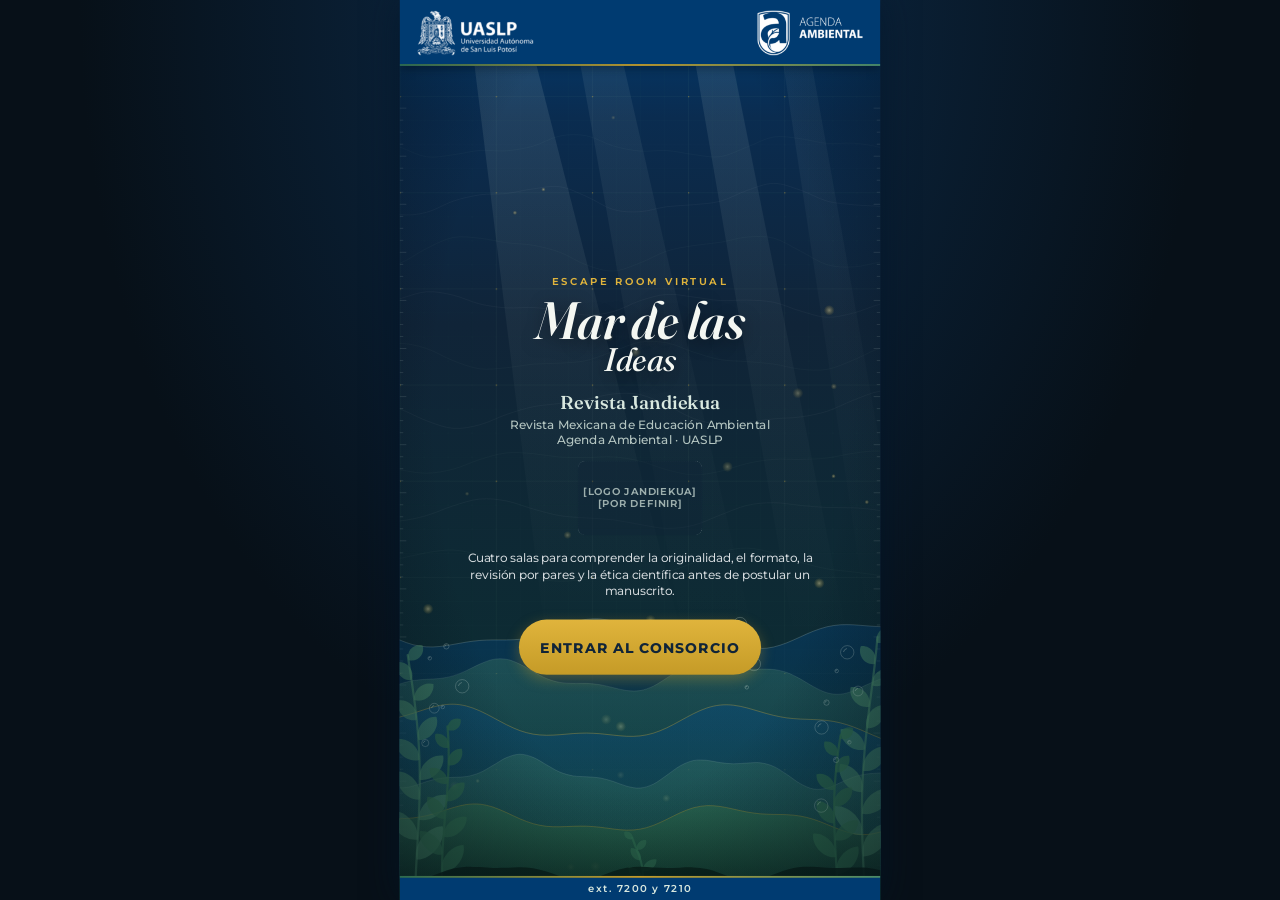
==== index.html @ 88ce8e8b "Avanza el anclaje móvil, botones grandes e ideas que se hunden Ancla el lienzo arriba en retrato, ag" ====
<!DOCTYPE html>
<html lang="es">
<head>
  <meta charset="utf-8">
  <meta name="viewport" content="width=device-width, initial-scale=1, viewport-fit=cover">
  <meta name="theme-color" content="#003B71">
  <meta name="color-scheme" content="dark">
  <meta http-equiv="Cache-Control" content="no-cache, no-store, must-revalidate">
  <meta http-equiv="Pragma" content="no-cache">
  <title>Mar de las Ideas · Escape room virtual · Revista Jandiekua</title>
  <meta name="description" content="Escape room virtual de inducción a la publicación científica de la Revista Jandiekua, Agenda Ambiental UASLP.">
  <link rel="stylesheet" href="css/juego.css?v=20261112f">
</head>
<body>
  <div id="escenario">
    <div id="lienzo" role="application" aria-label="Mar de las Ideas, escape room virtual de la Revista Jandiekua">
      <div id="fondo" aria-hidden="true">
        <img src="assets/disenografico/fondo_mar.svg" alt="">
      </div>

      <header class="barra">
        <img class="logo-uaslp" src="assets/logos/hd/logo_uaslp_blanco.png" width="1557" height="600" alt="Universidad Autónoma de San Luis Potosí">
        <img class="logo-aa" src="assets/logos/hd/logo_aa_blanco.png" width="1417" height="600" alt="Agenda Ambiental UASLP">
      </header>

      <div class="franja-llaves" id="franja-llaves" hidden>
        <ol class="llaves" id="llaves" aria-label="Llaves obtenidas"></ol>
        <button type="button" class="btn-glosario" id="btn-glosario" aria-haspopup="dialog">Glosario</button>
      </div>

      <main id="escena"></main>

      <footer class="pie">ext. 7200 y 7210</footer>
      <div id="capa-arrastre" aria-hidden="true"></div>
    </div>
  </div>

  <div id="modal-glosario" class="modal" hidden role="dialog" aria-modal="true" aria-labelledby="glosario-titulo">
    <div class="modal-carta">
      <header>
        <p class="kicker">Códice editorial</p>
        <h2 id="glosario-titulo">Glosario</h2>
        <button type="button" class="cerrar" id="cerrar-glosario" aria-label="Cerrar glosario">×</button>
      </header>
      <div class="modal-cuerpo" id="glosario-cuerpo"></div>
    </div>
  </div>

  <div id="toast" class="toast" hidden role="status"></div>
  <script src="js/juego.js?v=20261112f"></script>
</body>
</html>
---- css/juego.css ----
@font-face {
  font-family: "Fraunces";
  src: url("../assets/fonts/Fraunces.woff") format("woff");
  font-weight: 100 900;
  font-style: normal;
  font-display: swap;
}
@font-face {
  font-family: "Fraunces";
  src: url("../assets/fonts/Fraunces-Italic.woff") format("woff");
  font-weight: 100 900;
  font-style: italic;
  font-display: swap;
}
@font-face {
  font-family: "Montserrat";
  src: url("../assets/fonts/Montserrat.woff") format("woff");
  font-weight: 100 900;
  font-style: normal;
  font-display: swap;
}
@font-face {
  font-family: "Montserrat";
  src: url("../assets/fonts/Montserrat-Italic.woff") format("woff");
  font-weight: 100 900;
  font-style: italic;
  font-display: swap;
}

:root {
  --azul: #003B71;
  --azul-2: #004A8F;
  --verde: #2E6B4E;
  --verde-2: #4A8B68;
  --espuma: #D8E8DF;
  --oro: #C59B27;
  --oro-2: #E0B43C;
  --abismo: #102438;
  --papel: #F5F7F9;
  --ancho: 1080px;
  --alto: 2022px;
  --barra: 148px;
  --pie: 54px;
  --franja: 132px;
  --serif: "Fraunces", "Palatino Linotype", Palatino, "Times New Roman", serif;
  --sans: "Montserrat", "Segoe UI", system-ui, sans-serif;
}

* { box-sizing: border-box; margin: 0; padding: 0; }
html, body {
  height: 100%;
  background: #071018;
  color: var(--papel);
  font-family: var(--sans);
  -webkit-font-smoothing: antialiased;
  user-select: none;
  overflow: hidden;
}
button, input, textarea { font: inherit; }
button { cursor: pointer; color: inherit; }
img { display: block; max-width: 100%; height: auto; }
.visually-hidden {
  position: absolute;
  width: 1px; height: 1px;
  padding: 0; margin: -1px;
  overflow: hidden;
  clip: rect(0, 0, 0, 0);
  white-space: nowrap;
  border: 0;
}

#escenario {
  position: relative;
  width: 100%;
  height: 100%;
  overflow-x: hidden;
  overflow-y: auto;
  -webkit-overflow-scrolling: touch;
  overscroll-behavior: contain;
  background:
    radial-gradient(ellipse at 50% 0%, #0c2c4c 0%, #071018 62%);
}
#escenario::after {
  content: "";
  display: block;
  width: 1px;
  height: calc(var(--alto) * var(--escala, 1));
  pointer-events: none;
}

#lienzo {
  width: var(--ancho);
  height: var(--alto);
  position: absolute;
  left: 50%;
  top: 0;
  margin: 0;
  overflow: hidden;
  background: var(--abismo);
  transform-origin: top center;
  box-shadow: 0 0 80px rgba(0, 20, 40, 0.65);
}

#fondo {
  position: absolute;
  inset: 0;
  width: 100%;
  height: 100%;
  z-index: 0;
  pointer-events: none;
}
#fondo img, #fondo svg {
  display: block;
  width: 100%;
  height: 100%;
  max-width: none;
  object-fit: fill;
}
#fondo #ola-2 { animation: oleaje 9s ease-in-out infinite; }
#fondo #ola-4 { animation: oleaje 13s ease-in-out infinite reverse; }
@keyframes oleaje {
  0%, 100% { transform: translateX(0); }
  50% { transform: translateX(-28px); }
}

.barra {
  position: absolute;
  top: 0; left: 0; right: 0;
  height: var(--barra);
  z-index: 20;
  background: var(--azul);
  display: flex;
  align-items: center;
  justify-content: space-between;
  padding: 0 40px;
  box-shadow: 0 6px 24px rgba(0, 0, 0, 0.35);
}
.barra::after {
  content: "";
  position: absolute;
  left: 0; right: 0; bottom: 0;
  height: 4px;
  background: linear-gradient(90deg, var(--verde), var(--oro) 50%, var(--verde-2));
}
.barra img {
  height: 100px;
  width: auto;
  max-width: none;
}

.pie {
  position: absolute;
  left: 0; right: 0; bottom: 0;
  height: var(--pie);
  z-index: 20;
  display: flex;
  align-items: center;
  justify-content: center;
  background: var(--azul);
  color: var(--espuma);
  letter-spacing: 0.16em;
  font-size: 22px;
  font-weight: 600;
  text-transform: lowercase;
}
.pie::before {
  content: "";
  position: absolute;
  left: 0; right: 0; top: 0;
  height: 4px;
  background: linear-gradient(90deg, var(--verde), var(--oro) 50%, var(--verde-2));
}

.franja-llaves {
  position: absolute;
  top: var(--barra);
  left: 0; right: 0;
  height: var(--franja);
  z-index: 18;
  display: flex;
  align-items: center;
  justify-content: space-between;
  padding: 0 36px 0 28px;
  background: linear-gradient(180deg, rgba(16, 36, 56, 0.72), rgba(16, 36, 56, 0.2));
}
.franja-llaves[hidden] { display: none; }

.llaves {
  display: flex;
  gap: 8px;
  list-style: none;
}
.llave {
  width: 74px;
  height: 74px;
  display: grid;
  place-items: center;
  opacity: 1;
  transition: opacity 0.4s, filter 0.4s, transform 0.4s;
}
.llave img { width: 72px; height: 72px; }
.llave.obtenida { transform: none; }
.llave.obtenida img { filter: drop-shadow(0 0 8px rgba(224, 180, 60, 0.65)); }

.btn-glosario {
  appearance: none;
  border: 1px solid rgba(216, 232, 223, 0.45);
  background: rgba(16, 36, 56, 0.55);
  color: var(--espuma);
  border-radius: 999px;
  min-height: 108px;
  min-width: 220px;
  padding: 24px 36px;
  font-size: 30px;
  font-weight: 650;
  letter-spacing: 0.08em;
  text-transform: uppercase;
  backdrop-filter: blur(8px);
  display: inline-flex;
  align-items: center;
  justify-content: center;
}
.btn-glosario:focus-visible { outline: 2px solid var(--oro); outline-offset: 3px; }

#escena {
  position: absolute;
  top: var(--barra);
  bottom: var(--pie);
  left: 0; right: 0;
  z-index: 10;
}

/* ---------- Portada ---------- */
.portada {
  position: absolute;
  inset: 0;
  display: flex;
  flex-direction: column;
  align-items: center;
  justify-content: center;
  padding: 40px 80px 20px;
  text-align: center;
}
.portada .kicker {
  font-size: 22px;
  letter-spacing: 0.28em;
  text-transform: uppercase;
  color: var(--oro-2);
  font-weight: 650;
  margin-bottom: 18px;
}
.portada h1 {
  font-family: var(--serif);
  font-style: italic;
  font-weight: 560;
  font-size: 118px;
  line-height: 0.92;
  color: #f4f7f2;
  text-shadow: 0 10px 40px rgba(0, 0, 0, 0.45);
  max-width: 920px;
}
.portada h1 span {
  display: block;
  font-size: 0.62em;
  font-weight: 450;
}
.portada .revista {
  margin-top: 36px;
  font-family: var(--serif);
  font-size: 42px;
  font-weight: 550;
  color: var(--espuma);
}
.portada .subtitulo {
  margin-top: 8px;
  font-size: 26px;
  font-weight: 500;
  color: rgba(216, 232, 223, 0.82);
  letter-spacing: 0.02em;
  max-width: 780px;
  line-height: 1.35;
}
.logo-pendiente {
  margin-top: 28px;
  width: 280px;
  height: 168px;
  border: 1.5px dashed rgba(216, 232, 223, 0.45);
  border-radius: 18px;
  display: grid;
  place-items: center;
  color: rgba(216, 232, 223, 0.7);
  font-size: 22px;
  font-weight: 650;
  letter-spacing: 0.08em;
  text-transform: uppercase;
  background: rgba(16, 36, 56, 0.35);
}
.portada .entradilla {
  margin-top: 32px;
  max-width: 780px;
  font-size: 26px;
  line-height: 1.45;
  color: rgba(245, 247, 249, 0.88);
  font-weight: 450;
}
.btn-entrar, .btn-seguir, .btn-principal, .btn-idea {
  appearance: none;
  margin-top: 44px;
  border: 0;
  background: linear-gradient(180deg, var(--oro-2), var(--oro));
  color: #102438;
  font-weight: 750;
  font-size: 32px;
  letter-spacing: 0.06em;
  text-transform: uppercase;
  padding: 28px 48px;
  min-height: 124px;
  border-radius: 999px;
  box-shadow: 0 10px 30px rgba(197, 155, 39, 0.35);
  display: inline-flex;
  align-items: center;
  justify-content: center;
}
.btn-entrar:active, .btn-seguir:active, .btn-principal:active { transform: translateY(1px); }

/* ---------- Salas: tres zonas (30 / 35 / 35) sobre el cuerpo bajo la franja ---------- */
.sala {
  position: absolute;
  left: 0; right: 0; bottom: 0;
  top: var(--franja);
  display: grid;
  grid-template-rows: 30% 35% 35%;
}
.zona { position: relative; min-height: 0; overflow: hidden; }

.zona-reto {
  padding: 10px 48px 8px;
  display: flex;
  flex-direction: column;
  justify-content: flex-start;
  gap: 10px;
}
.zona-reto .kicker {
  font-size: 24px;
  letter-spacing: 0.2em;
  text-transform: uppercase;
  color: var(--oro-2);
  font-weight: 700;
}
.zona-reto h2 {
  font-family: var(--serif);
  font-style: italic;
  font-weight: 550;
  font-size: 52px;
  line-height: 1.05;
  color: #fff;
}
.carta-reto {
  background: linear-gradient(180deg, rgba(245, 247, 249, 0.96), rgba(216, 232, 223, 0.92));
  color: var(--abismo);
  border-radius: 22px;
  padding: 22px 26px;
  box-shadow: 0 12px 28px rgba(0, 0, 0, 0.28);
  border: 1px solid rgba(197, 155, 39, 0.28);
  flex: 0 1 auto;
  overflow: auto;
}
.carta-reto p, .carta-reto label { font-size: 24px; line-height: 1.35; font-weight: 500; }
.carta-reto .etiqueta {
  font-size: 22px;
  letter-spacing: 0.14em;
  text-transform: uppercase;
  font-weight: 750;
  color: var(--azul);
  margin-bottom: 6px;
}
.campo-tema {
  margin-top: 12px;
  display: flex;
  flex-direction: column;
  gap: 6px;
}
.campo-tema input {
  border: 1px solid rgba(0, 59, 113, 0.25);
  background: #fff;
  color: var(--abismo);
  border-radius: 12px;
  padding: 10px 14px;
  font-size: 22px;
  user-select: text;
}

.zona-tanques {
  padding: 8px 40px 6px;
  display: flex;
  flex-wrap: wrap;
  align-items: stretch;
  justify-content: center;
  gap: 16px;
}
.tanque {
  flex: 1;
  position: relative;
  border-radius: 0;
  background: url("../assets/disenografico/tanque_vacio.svg") center / 100% 100% no-repeat;
  border: 0;
  box-shadow: none;
  padding: 16px 16px 20px;
  display: flex;
  flex-direction: column;
  min-width: 0;
}
.tanque::before { display: none; }
.tanque.aceptando { background-image: url("../assets/disenografico/tanque_activo.svg"); box-shadow: none; }
.tanque.lleno { background-image: url("../assets/disenografico/tanque_lleno.svg"); }
.tanque:not(.orden) .agua {
  position: absolute;
  inset: 18px 4px 16px;
  overflow: hidden;
  border-radius: 28px 28px 38px 38px;
  pointer-events: none;
  z-index: 0;
}
.tanque:not(.orden) .agua img {
  width: 100%;
  height: 100%;
  max-width: none;
  display: block;
  transform: translateY(calc((1 - var(--nivel, 0)) * 100%));
  transition: transform 0.8s ease;
}
.tanque:not(.orden) h3,
.tanque:not(.orden) .tanque-cuerpo { position: relative; z-index: 1; }
.tanque.rechazando { animation: sacudir 0.4s ease; }
@keyframes sacudir {
  0%, 100% { transform: translateX(0); }
  25% { transform: translateX(-10px); }
  75% { transform: translateX(10px); }
}
.tanque h3 {
  position: relative;
  z-index: 1;
  font-size: 26px;
  letter-spacing: 0.14em;
  text-transform: uppercase;
  text-align: center;
  color: var(--espuma);
  font-weight: 700;
  margin: 12px 0 8px;
  text-shadow: 0 2px 8px rgba(0,0,0,0.4);
}
.tanque-cuerpo {
  flex: 1;
  display: flex;
  flex-wrap: wrap;
  align-content: flex-start;
  justify-content: center;
  gap: 8px;
  overflow: hidden;
}
.tanque.orden {
  flex: 0 0 calc(50% - 12px);
  max-width: calc(50% - 12px);
  min-height: 0;
  border-radius: 0;
  padding: 10px 12px 12px;
  background-image: url("../assets/disenografico/tanque_compartimento_vacio.svg");
}
.tanque.orden h3 { font-size: 22px; letter-spacing: 0.08em; margin-bottom: 4px; }
.tanque.orden.aceptando { background-image: url("../assets/disenografico/tanque_compartimento_activo.svg"); }
.tanque.orden.lleno { background-image: url("../assets/disenografico/tanque_compartimento_lleno.svg"); }
.ficha {
  background: linear-gradient(180deg, #fff, var(--espuma));
  color: var(--abismo);
  border-radius: 999px;
  padding: 8px 14px;
  font-size: 24px;
  font-weight: 650;
  box-shadow: 0 4px 10px rgba(0,0,0,0.2);
  border: 1px solid rgba(197, 155, 39, 0.4);
  max-width: 100%;
  text-align: center;
  line-height: 1.2;
}
.ficha.hueco {
  background: transparent;
  color: rgba(216, 232, 223, 0.55);
  border-style: dashed;
  box-shadow: none;
  font-weight: 550;
}
.pista-tanque {
  width: 100%;
  text-align: center;
  color: rgba(216, 232, 223, 0.8);
  font-size: 30px;
  font-weight: 650;
  letter-spacing: 0.12em;
  text-transform: uppercase;
  padding: 24px 12px;
  min-height: 96px;
  display: flex;
  align-items: center;
  justify-content: center;
  pointer-events: none;
}
.tanque.lleno .pista-tanque { display: none; }

.zona-mar {
  background: none;
}
.zona-mar .instruccion {
  position: absolute;
  top: 8px; left: 40px; right: 40px;
  z-index: 2;
  text-align: center;
  font-size: 26px;
  letter-spacing: 0.08em;
  text-transform: uppercase;
  font-weight: 700;
  color: var(--espuma);
  opacity: 0.85;
  pointer-events: none;
}
.form-idea {
  position: absolute;
  top: 52px;
  left: 28px;
  right: 28px;
  z-index: 6;
  display: flex;
  gap: 12px;
  align-items: stretch;
}
.form-idea input {
  flex: 1;
  min-width: 0;
  min-height: 96px;
  border: 1px solid rgba(197, 155, 39, 0.45);
  background: rgba(245, 247, 249, 0.96);
  color: var(--abismo);
  border-radius: 24px;
  padding: 16px 24px;
  font-size: 30px;
  font-weight: 550;
  user-select: text;
  touch-action: manipulation;
}
.form-idea input::placeholder { color: rgba(16, 36, 56, 0.55); }
.form-idea .btn-idea {
  margin-top: 0;
  min-height: 96px;
  min-width: 220px;
  padding: 16px 28px;
  font-size: 30px;
  flex: 0 0 auto;
}
#mar {
  position: absolute;
  inset: 164px 16px 8px;
  overflow: visible;
}
#capa-arrastre {
  position: absolute;
  inset: 0;
  z-index: 16;
  pointer-events: none;
}
#capa-arrastre .nodo { pointer-events: auto; }
#lienzo.arrastrando .tanque:not(.lleno) {
  outline: 3px dashed rgba(224, 180, 60, 0.7);
  outline-offset: -8px;
}
.nodo {
  position: absolute;
  left: 0; top: 0;
  width: var(--idea-lado, 200px);
  max-width: var(--idea-max, 280px);
  min-width: var(--idea-min, 120px);
  min-height: var(--idea-min, 120px);
  padding: var(--idea-pad, 16px);
  border-radius: 22px;
  background: linear-gradient(180deg, #fff, var(--papel));
  color: var(--abismo);
  border: 1.5px solid rgba(197, 155, 39, 0.55);
  box-shadow: 0 8px 18px rgba(0, 0, 0, 0.28);
  font-size: var(--idea-fonte, 26px);
  font-weight: 650;
  line-height: 1.2;
  text-align: center;
  cursor: grab;
  touch-action: none;
  z-index: 3;
  will-change: transform;
  transform-origin: center center;
  display: flex;
  align-items: center;
  justify-content: center;
  overflow: hidden;
}
.nodo:active { cursor: grabbing; }
.nodo.arrastre {
  z-index: 8;
  cursor: grabbing;
  box-shadow: 0 22px 28px rgba(0, 0, 0, 0.45);
  border-color: var(--oro-2);
}
.nodo.elegido {
  box-shadow: 0 0 0 4px var(--oro-2), 0 10px 18px rgba(0, 0, 0, 0.3);
}
.nodo.colocado { display: none; }
.nodo:focus-visible { outline: 3px solid var(--oro-2); outline-offset: 4px; }

.acciones-sala {
  position: absolute;
  right: 36px;
  bottom: 16px;
  z-index: 12;
}
.acciones-sala .btn-seguir { margin-top: 0; }

/* ---------- Cierre ---------- */
.cierre {
  position: absolute;
  inset: 0;
  overflow: auto;
  padding: 36px 64px 24px;
  display: flex;
  flex-direction: column;
  align-items: center;
}
.cierre h2 {
  font-family: var(--serif);
  font-style: italic;
  font-size: 56px;
  font-weight: 550;
  text-align: center;
  line-height: 1.05;
}
.cierre .lead {
  margin: 16px 0 28px;
  text-align: center;
  font-size: 24px;
  line-height: 1.4;
  max-width: 840px;
  color: var(--espuma);
}
form.registro {
  width: 100%;
  max-width: 860px;
  display: grid;
  gap: 14px;
  background: rgba(16, 36, 56, 0.45);
  border: 1px solid rgba(216, 232, 223, 0.25);
  border-radius: 24px;
  padding: 28px;
}
form.registro label { display: flex; flex-direction: column; gap: 6px; font-size: 22px; font-weight: 600; }
form.registro input[type="text"],
form.registro input[type="email"],
form.registro input[type="tel"] {
  border: 1px solid rgba(216, 232, 223, 0.35);
  background: rgba(245, 247, 249, 0.96);
  color: var(--abismo);
  border-radius: 12px;
  padding: 12px 14px;
  font-size: 22px;
  user-select: text;
}
.aviso {
  display: grid;
  grid-template-columns: auto 1fr;
  gap: 12px;
  align-items: start;
  font-size: 22px;
  font-weight: 500;
  line-height: 1.4;
  color: var(--espuma);
}
.aviso input { width: 28px; height: 28px; margin-top: 4px; }
.nota-local {
  font-size: 22px;
  color: var(--oro-2);
  text-align: center;
  margin-top: 8px;
}

.diploma-vista {
  width: 100%;
  display: flex;
  flex-direction: column;
  align-items: center;
  gap: 20px;
}
#certificado-marco {
  width: 780px;
  background: var(--papel);
  color: var(--abismo);
  border-radius: 8px;
  overflow: hidden;
  box-shadow: 0 20px 50px rgba(0,0,0,0.4);
}
#certificado-marco img { width: 100%; height: auto; display: block; }
.cierre.diploma-vista { padding-top: 8px; }
.insignia {
  width: 190px;
  height: 228px;
  border-radius: 0;
  background: none;
  box-shadow: none;
  padding: 0;
  object-fit: contain;
}
.leyenda-insignia {
  margin-top: -8px;
  font-size: 18px;
  font-weight: 700;
  letter-spacing: 0.12em;
  text-transform: uppercase;
  color: var(--oro-2);
}
.rigor {
  max-width: 840px;
  text-align: center;
  font-size: 20px;
  line-height: 1.4;
  color: var(--espuma);
}
.acciones-cierre {
  display: flex;
  flex-direction: column;
  gap: 12px;
  width: min(640px, 100%);
  margin-top: 8px;
}
.acciones-cierre a,
.acciones-cierre button {
  display: flex;
  align-items: center;
  justify-content: center;
  text-align: center;
  text-decoration: none;
  border: 0;
  border-radius: 999px;
  padding: 28px 32px;
  min-height: 124px;
  font-weight: 750;
  font-size: 32px;
  letter-spacing: 0.05em;
  text-transform: uppercase;
}
.btn-descarga {
  background: linear-gradient(180deg, var(--oro-2), var(--oro));
  color: var(--abismo);
}
.btn-envio {
  background: rgba(216, 232, 223, 0.12);
  color: var(--espuma);
  border: 1px dashed rgba(216, 232, 223, 0.55) !important;
}

/* ---------- Modal y toast ---------- */
.modal {
  position: fixed;
  inset: 0;
  z-index: 40;
  background: rgba(7, 16, 24, 0.62);
  display: grid;
  place-items: center;
}
.modal[hidden] { display: none; }
.modal-carta {
  width: min(920px, 92vw);
  max-height: min(1600px, 86vh);
  overflow: auto;
  background: #f4f7f4;
  color: var(--abismo);
  border-radius: 28px;
  padding: 36px 40px 40px;
  position: relative;
  box-shadow: 0 30px 80px rgba(0,0,0,0.45);
}
.modal-carta header { padding-right: 60px; margin-bottom: 20px; }
.modal-carta .kicker {
  letter-spacing: 0.2em;
  text-transform: uppercase;
  color: var(--azul);
  font-weight: 750;
  font-size: 16px;
}
.modal-carta h2 {
  font-family: var(--serif);
  font-style: italic;
  font-size: 52px;
  font-weight: 550;
}
.modal-carta .cerrar {
  position: absolute;
  top: 18px; right: 18px;
  width: 96px; height: 96px;
  min-height: 96px;
  border: 0;
  background: var(--azul);
  color: #fff;
  border-radius: 50%;
  font-size: 48px;
  line-height: 1;
  display: inline-flex;
  align-items: center;
  justify-content: center;
}
.entrada-glosario { margin: 18px 0 22px; }
.entrada-glosario h3 {
  font-size: 22px;
  color: var(--azul);
  margin-bottom: 6px;
}
.entrada-glosario p { font-size: 22px; line-height: 1.4; font-weight: 500; }

.toast {
  position: fixed;
  left: 50%;
  bottom: 8vh;
  transform: translateX(-50%);
  z-index: 50;
  max-width: 820px;
  background: #fff;
  color: var(--abismo);
  padding: 18px 26px;
  border-radius: 16px;
  font-size: 22px;
  font-weight: 600;
  line-height: 1.3;
  box-shadow: 0 16px 40px rgba(0,0,0,0.35);
  border-left: 8px solid var(--verde);
}
.toast.error { border-left-color: #9b2c2c; }
.toast[hidden] { display: none; }

.foto .ola-a, .foto .ola-b, .foto * {
  animation: none !important;
  transition: none !important;
}

@media (prefers-reduced-motion: reduce) {
  *, *::before, *::after { animation: none !important; transition: none !important; }
}
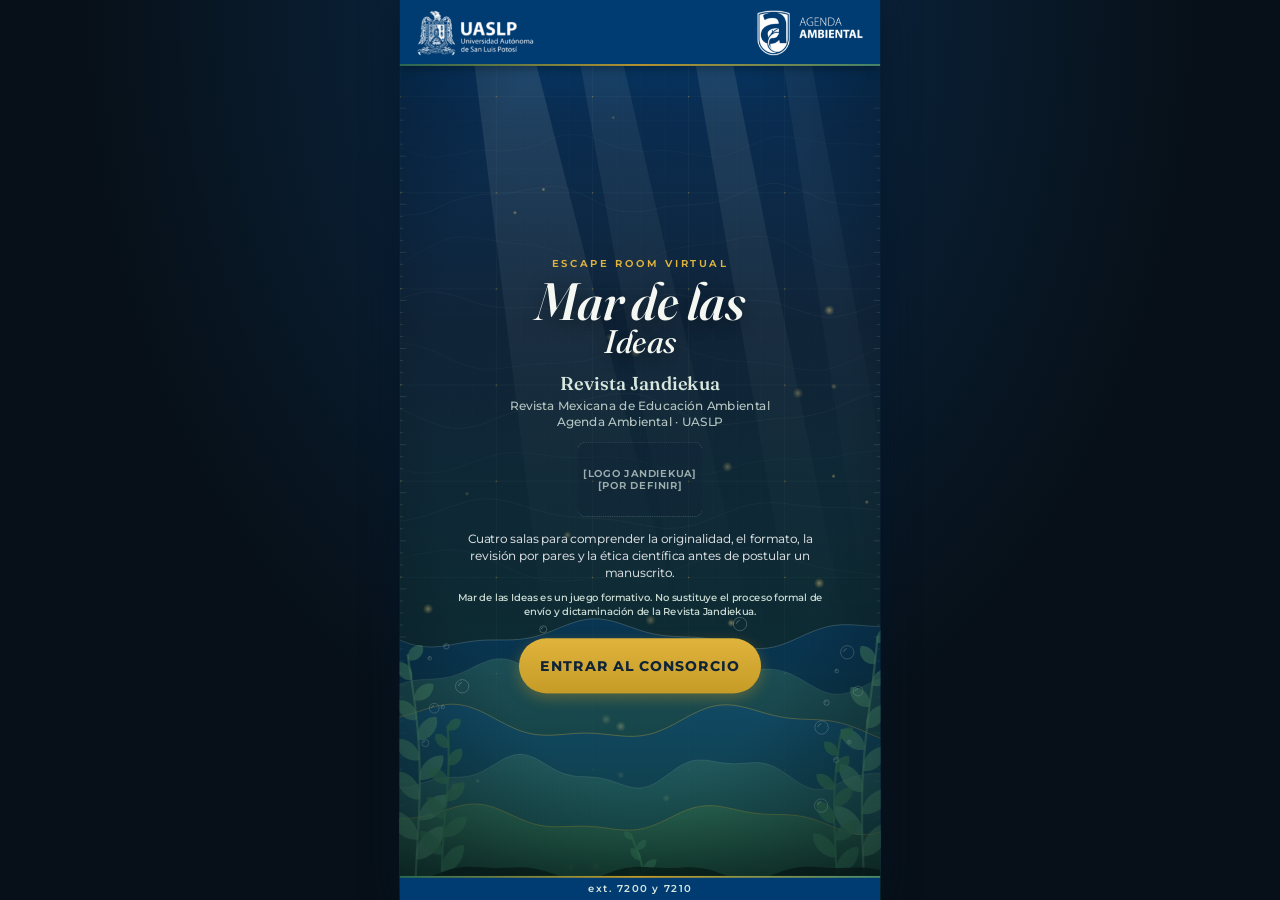
==== commit 05f4a1a3: "Integra Firestore, el Mar de Ideas del diseño y el aviso de juego Sustituye el stub por el cliente R" ====
--- a/index.html
+++ b/index.html
@@ -9,7 +9,8 @@
   <meta http-equiv="Pragma" content="no-cache">
   <title>Mar de las Ideas · Escape room virtual · Revista Jandiekua</title>
   <meta name="description" content="Escape room virtual de inducción a la publicación científica de la Revista Jandiekua, Agenda Ambiental UASLP.">
-  <link rel="stylesheet" href="css/juego.css?v=20261112f">
+  <link rel="stylesheet" href="css/juego.css?v=20261112h">
+  <link rel="stylesheet" href="css/mar_ideas.css?v=20261112h">
 </head>
 <body>
   <div id="escenario">
@@ -47,6 +48,7 @@
   </div>
 
   <div id="toast" class="toast" hidden role="status"></div>
-  <script src="js/juego.js?v=20261112f"></script>
+  <script src="js/mar_ideas.js?v=20261112h"></script>
+  <script type="module" src="js/juego.js?v=20261112h"></script>
 </body>
 </html>
--- a/css/juego.css
+++ b/css/juego.css
@@ -845,3 +845,117 @@
 @media (prefers-reduced-motion: reduce) {
   *, *::before, *::after { animation: none !important; transition: none !important; }
 }
+
+
+/* ---------- Avisos: esto es un juego formativo ---------- */
+.aviso-juego {
+  margin-top: 22px;
+  max-width: 840px;
+  text-align: center;
+  font-size: 22px;
+  line-height: 1.4;
+  font-weight: 550;
+  color: var(--espuma);
+  opacity: 0.92;
+}
+.cierre .aviso-termino {
+  margin: 8px 0 20px;
+  text-align: center;
+  font-family: var(--serif);
+  font-style: italic;
+  font-size: 48px;
+  font-weight: 550;
+  color: #fff;
+  line-height: 1.15;
+}
+
+/* ---------- Acuario en la zona del mar ---------- */
+.zona-mar {
+  --cristal: rgba(216, 232, 223, 0.28);
+  box-shadow: inset 0 0 0 6px rgba(216, 232, 223, 0.18), inset 0 0 0 8px rgba(0, 59, 113, 0.35);
+}
+.acuario {
+  position: absolute;
+  inset: 0;
+  z-index: 0;
+  pointer-events: none;
+  overflow: hidden;
+}
+.acuario-svg {
+  position: absolute;
+  inset: 0;
+  width: 100%;
+  height: 100%;
+  display: block;
+  max-width: none;
+}
+.acuario-svg .pez-a { animation: pez-a 28s ease-in-out infinite; }
+.acuario-svg .pez-b { animation: pez-b 36s ease-in-out infinite; }
+@keyframes pez-a {
+  0% { transform: translate(160px, 280px) scaleX(1); }
+  45% { transform: translate(820px, 250px) scaleX(1); }
+  50% { transform: translate(840px, 250px) scaleX(-1); }
+  95% { transform: translate(180px, 300px) scaleX(-1); }
+  100% { transform: translate(160px, 280px) scaleX(1); }
+}
+@keyframes pez-b {
+  0% { transform: translate(900px, 360px) scaleX(1); }
+  50% { transform: translate(240px, 390px) scaleX(1); }
+  55% { transform: translate(220px, 390px) scaleX(-1); }
+  100% { transform: translate(900px, 360px) scaleX(1); }
+}
+.acuario-burbujas span {
+  position: absolute;
+  bottom: 8%;
+  width: 8px; height: 8px;
+  border-radius: 50%;
+  border: 1.5px solid rgba(216, 232, 223, .7);
+  background: rgba(255,255,255,.15);
+  animation: burbuja-sube linear infinite;
+}
+.acuario-burbujas span:nth-child(1) { left: 12%; animation-duration: 9s; animation-delay: -2s; }
+.acuario-burbujas span:nth-child(2) { left: 28%; width: 6px; height: 6px; animation-duration: 12s; animation-delay: -6s; }
+.acuario-burbujas span:nth-child(3) { left: 47%; animation-duration: 8s; animation-delay: -1s; }
+.acuario-burbujas span:nth-child(4) { left: 63%; width: 10px; height: 10px; animation-duration: 11s; animation-delay: -4s; }
+.acuario-burbujas span:nth-child(5) { left: 81%; animation-duration: 10s; animation-delay: -7s; }
+.acuario-burbujas span:nth-child(6) { left: 91%; width: 5px; height: 5px; animation-duration: 13s; animation-delay: -3s; }
+@keyframes burbuja-sube {
+  0% { transform: translateY(0) scale(.7); opacity: 0; }
+  12% { opacity: .8; }
+  100% { transform: translateY(-420px) scale(1.1); opacity: 0; }
+}
+@media (prefers-reduced-motion: reduce) {
+  .acuario-svg .pez-a, .acuario-svg .pez-b, .acuario-burbujas span { animation: none; }
+}
+
+/* ---------- Título obligatorio (sala 1) y tanques bloqueados ---------- */
+.campo-tema .ayuda-titulo {
+  font-size: 20px;
+  font-weight: 550;
+  color: var(--azul);
+  margin-top: 4px;
+}
+#btn-registrar-titulo { margin-top: 16px; min-height: 96px; font-size: 30px; }
+.zona-tanques.bloqueado,
+.zona-mar.bloqueado #mar,
+.zona-mar.bloqueado .form-idea {
+  pointer-events: none;
+  filter: grayscale(.25) brightness(.85);
+  opacity: .7;
+}
+.zona-tanques.bloqueado::after {
+  content: "Primero registra el título de tu investigación";
+  position: absolute;
+  inset: 0;
+  display: flex;
+  align-items: center;
+  justify-content: center;
+  text-align: center;
+  padding: 24px;
+  font-size: 28px;
+  font-weight: 700;
+  color: var(--espuma);
+  text-shadow: 0 2px 10px rgba(0,0,0,.5);
+  pointer-events: none;
+  z-index: 5;
+}
--- a/css/mar_ideas.css
+++ b/css/mar_ideas.css
@@ -0,0 +1,73 @@
+/* Mar de ideas: hundimiento, tamaño y arrastre. Se carga después de css/juego.css. */
+#mar { overflow: visible; }
+.nodo { transform-origin: 50% 50%; will-change: transform; }
+.nodo:focus-visible { outline: 3px solid var(--oro-2); outline-offset: 6px; border-radius: 28px; }
+
+/* profundidad: lo que está más hondo se ve más oscuro y verdoso (una sola capa, sin filtros por idea) */
+#mar::after {
+  content: ""; position: absolute; left: -16px; right: -16px; bottom: -8px; height: 62%;
+  z-index: 4; pointer-events: none;
+  background: linear-gradient(to top, rgba(6, 26, 22, .5), rgba(6, 26, 22, .22) 45%, rgba(6, 26, 22, 0));
+}
+
+/* capa libre (sin recorte) para la idea agarrada, sobre los tanques y bajo la barra */
+#capa-arrastre { position: absolute; inset: 0; z-index: 15; pointer-events: none; }
+#capa-arrastre .nodo { pointer-events: auto; position: absolute; left: 0; top: 0; z-index: 3; }
+
+/* idea agarrada: se eleva con sombra larga */
+.nodo.arrastre { cursor: grabbing; z-index: 8; filter: drop-shadow(0 26px 22px rgba(0, 0, 0, .5)); }
+.nodo.elegido { filter: drop-shadow(0 8px 10px rgba(0, 0, 0, .35)); }
+
+/* estela de burbujas y onda de agarre */
+.est-burbuja {
+  display: none; position: absolute; border-radius: 50%; pointer-events: none; z-index: 2;
+  background: radial-gradient(circle at 32% 28%, rgba(255, 255, 255, .85), rgba(216, 232, 223, .25) 55%, rgba(216, 232, 223, .08));
+  border: 1.5px solid rgba(216, 232, 223, .75);
+}
+.est-burbuja.onda { background: none; border: 3px solid rgba(224, 180, 60, .85); }
+
+/* destinos: mientras se arrastra, los tanques latén (opacidad: barato en móvil) y el elegido se enciende */
+#lienzo.arrastrando .tanque:not(.lleno)::after {
+  content: ""; position: absolute; inset: 2px; border-radius: 34px; pointer-events: none; z-index: 2;
+  border: 3px dashed rgba(224, 180, 60, .95);
+  animation: latido-destino 1.1s ease-in-out infinite;
+}
+#lienzo.arrastrando .tanque.orden:not(.lleno)::after { border-radius: 22px; }
+#lienzo.arrastrando .tanque.aceptando::after { animation: none; opacity: 1; border-style: solid; }
+@keyframes latido-destino { 0%, 100% { opacity: .25; } 50% { opacity: .95; } }
+
+@media (prefers-reduced-motion: reduce) {
+  #lienzo.arrastrando .tanque:not(.lleno)::after { animation: none; opacity: .8; }
+}
+
+/* insignia de personas y eco al reencontrar un concepto */
+.nodo { overflow: visible; }
+.insignia-personas {
+  position: absolute;
+  top: -12px; right: -12px;
+  background: var(--oro, #C59B27);
+  color: var(--abismo, #102438);
+  font-size: 14px;
+  font-weight: 750;
+  letter-spacing: 0.02em;
+  padding: 4px 8px;
+  border-radius: 999px;
+  line-height: 1;
+  pointer-events: none;
+  box-shadow: 0 2px 8px rgba(0,0,0,.35);
+  z-index: 2;
+}
+.insignia-personas[hidden] { display: none; }
+.nodo.eco {
+  z-index: 7;
+  filter: drop-shadow(0 0 16px rgba(224, 180, 60, .9));
+  animation: eco-concepto .9s ease;
+}
+@keyframes eco-concepto {
+  0% { filter: drop-shadow(0 0 2px rgba(224, 180, 60, .3)); }
+  40% { filter: drop-shadow(0 0 22px rgba(224, 180, 60, 1)); }
+  100% { filter: drop-shadow(0 0 8px rgba(224, 180, 60, .4)); }
+}
+@media (prefers-reduced-motion: reduce) {
+  .nodo.eco { animation: none; }
+}
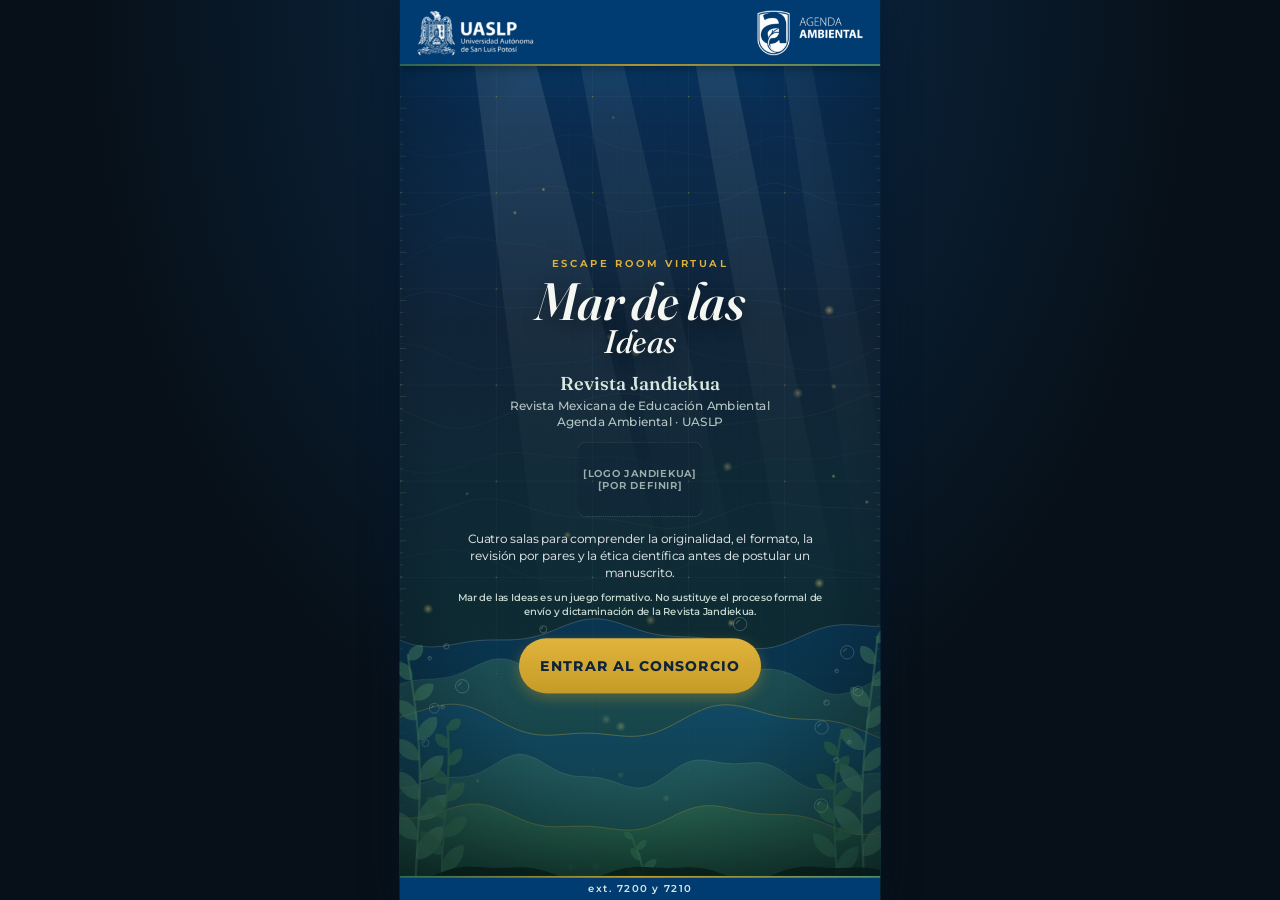
==== commit a2c9e1be: "Ajusta zonas, cierres y destinos táctiles del recorrido Coloca el campo de ideas en la zona superior" ====
--- a/index.html
+++ b/index.html
@@ -9,8 +9,8 @@
   <meta http-equiv="Pragma" content="no-cache">
   <title>Mar de las Ideas · Escape room virtual · Revista Jandiekua</title>
   <meta name="description" content="Escape room virtual de inducción a la publicación científica de la Revista Jandiekua, Agenda Ambiental UASLP.">
-  <link rel="stylesheet" href="css/juego.css?v=20261112h">
-  <link rel="stylesheet" href="css/mar_ideas.css?v=20261112h">
+  <link rel="stylesheet" href="css/juego.css?v=20261112j">
+  <link rel="stylesheet" href="css/mar_ideas.css?v=20261112j">
 </head>
 <body>
   <div id="escenario">
@@ -48,7 +48,7 @@
   </div>
 
   <div id="toast" class="toast" hidden role="status"></div>
-  <script src="js/mar_ideas.js?v=20261112h"></script>
-  <script type="module" src="js/juego.js?v=20261112h"></script>
+  <script src="js/mar_ideas.js?v=20261112j"></script>
+  <script type="module" src="js/juego.js?v=20261112j"></script>
 </body>
 </html>
--- a/css/juego.css
+++ b/css/juego.css
@@ -41,7 +41,7 @@
   --alto: 2022px;
   --barra: 148px;
   --pie: 54px;
-  --franja: 132px;
+  --franja: 148px;
   --serif: "Fraunces", "Palatino Linotype", Palatino, "Times New Roman", serif;
   --sans: "Montserrat", "Segoe UI", system-ui, sans-serif;
 }
@@ -208,7 +208,7 @@
   background: rgba(16, 36, 56, 0.55);
   color: var(--espuma);
   border-radius: 999px;
-  min-height: 108px;
+  min-height: 124px;
   min-width: 220px;
   padding: 24px 36px;
   font-size: 30px;
@@ -338,6 +338,7 @@
   display: flex;
   flex-direction: column;
   justify-content: flex-start;
+  overflow-y: auto;
   gap: 10px;
 }
 .zona-reto .kicker {
@@ -380,24 +381,39 @@
   flex-direction: column;
   gap: 6px;
 }
+.fila-titulo {
+  display: flex;
+  gap: 12px;
+  align-items: stretch;
+}
+.fila-titulo #btn-registrar-titulo {
+  margin-top: 0;
+  flex: 0 0 auto;
+  min-width: 280px;
+  padding: 16px 24px;
+}
 .campo-tema input {
+  width: 100%;
+  min-height: 124px;
   border: 1px solid rgba(0, 59, 113, 0.25);
   background: #fff;
   color: var(--abismo);
-  border-radius: 12px;
-  padding: 10px 14px;
-  font-size: 22px;
+  border-radius: 24px;
+  padding: 16px 24px;
+  font-size: 30px;
+  font-weight: 550;
   user-select: text;
 }
 
 .zona-tanques {
-  padding: 8px 40px 6px;
+  padding: 8px 32px 6px;
   display: flex;
   flex-wrap: wrap;
   align-items: stretch;
   justify-content: center;
-  gap: 16px;
-}
+  gap: 12px;
+}
+.zona-tanques:has(.tanque.orden) { gap: 8px; padding: 8px 20px 6px; align-content: stretch; }
 .tanque {
   flex: 1;
   position: relative;
@@ -459,14 +475,15 @@
   overflow: hidden;
 }
 .tanque.orden {
-  flex: 0 0 calc(50% - 12px);
-  max-width: calc(50% - 12px);
-  min-height: 0;
+  flex: 0 0 calc(25% - 10px);
+  max-width: calc(25% - 10px);
+  min-height: 124px;
   border-radius: 0;
-  padding: 10px 12px 12px;
+  padding: 8px 8px 10px;
   background-image: url("../assets/disenografico/tanque_compartimento_vacio.svg");
 }
-.tanque.orden h3 { font-size: 22px; letter-spacing: 0.08em; margin-bottom: 4px; }
+.tanque.orden h3 { font-size: 18px; letter-spacing: 0.06em; margin: 4px 0 2px; }
+.tanque.orden .pista-tanque { min-height: 48px; font-size: 18px; padding: 6px 4px; }
 .tanque.orden.aceptando { background-image: url("../assets/disenografico/tanque_compartimento_activo.svg"); }
 .tanque.orden.lleno { background-image: url("../assets/disenografico/tanque_compartimento_lleno.svg"); }
 .ficha {
@@ -498,7 +515,7 @@
   letter-spacing: 0.12em;
   text-transform: uppercase;
   padding: 24px 12px;
-  min-height: 96px;
+  min-height: 124px;
   display: flex;
   align-items: center;
   justify-content: center;
@@ -523,19 +540,24 @@
   pointer-events: none;
 }
 .form-idea {
-  position: absolute;
-  top: 52px;
-  left: 28px;
-  right: 28px;
+  position: relative;
   z-index: 6;
   display: flex;
   gap: 12px;
   align-items: stretch;
+  margin-top: auto;
+  padding: 8px 0 4px;
+  flex: 0 0 auto;
+}
+.form-idea.bloqueado {
+  pointer-events: none;
+  filter: grayscale(.25) brightness(.85);
+  opacity: .7;
 }
 .form-idea input {
   flex: 1;
   min-width: 0;
-  min-height: 96px;
+  min-height: 124px;
   border: 1px solid rgba(197, 155, 39, 0.45);
   background: rgba(245, 247, 249, 0.96);
   color: var(--abismo);
@@ -549,7 +571,7 @@
 .form-idea input::placeholder { color: rgba(16, 36, 56, 0.55); }
 .form-idea .btn-idea {
   margin-top: 0;
-  min-height: 96px;
+  min-height: 124px;
   min-width: 220px;
   padding: 16px 28px;
   font-size: 30px;
@@ -557,7 +579,7 @@
 }
 #mar {
   position: absolute;
-  inset: 164px 16px 8px;
+  inset: 56px 16px 8px;
   overflow: visible;
 }
 #capa-arrastre {
@@ -624,7 +646,7 @@
   position: absolute;
   inset: 0;
   overflow: auto;
-  padding: 36px 64px 24px;
+  padding: 28px 64px 24px;
   display: flex;
   flex-direction: column;
   align-items: center;
@@ -656,6 +678,14 @@
   padding: 28px;
 }
 form.registro label { display: flex; flex-direction: column; gap: 6px; font-size: 22px; font-weight: 600; }
+form.registro input[type="text"],
+form.registro input[type="email"],
+form.registro input[type="tel"] {
+  min-height: 124px;
+  font-size: 30px;
+  padding: 16px 24px;
+  border-radius: 24px;
+}
 form.registro input[type="text"],
 form.registro input[type="email"],
 form.registro input[type="tel"] {
@@ -797,8 +827,8 @@
 .modal-carta .cerrar {
   position: absolute;
   top: 18px; right: 18px;
-  width: 96px; height: 96px;
-  min-height: 96px;
+  width: 124px; height: 124px;
+  min-height: 124px;
   border: 0;
   background: var(--azul);
   color: #fff;
@@ -929,13 +959,24 @@
 }
 
 /* ---------- Título obligatorio (sala 1) y tanques bloqueados ---------- */
+.titulo-registrado {
+  margin: 4px 0 0;
+  padding: 10px 16px;
+  font-size: 22px;
+  font-weight: 600;
+  color: var(--abismo);
+  background: rgba(245, 247, 249, 0.92);
+  border-radius: 16px;
+  border: 1px solid rgba(197, 155, 39, 0.35);
+  line-height: 1.3;
+}
 .campo-tema .ayuda-titulo {
   font-size: 20px;
   font-weight: 550;
   color: var(--azul);
   margin-top: 4px;
 }
-#btn-registrar-titulo { margin-top: 16px; min-height: 96px; font-size: 30px; }
+#btn-registrar-titulo { margin-top: 16px; min-height: 124px; font-size: 30px; }
 .zona-tanques.bloqueado,
 .zona-mar.bloqueado #mar,
 .zona-mar.bloqueado .form-idea {
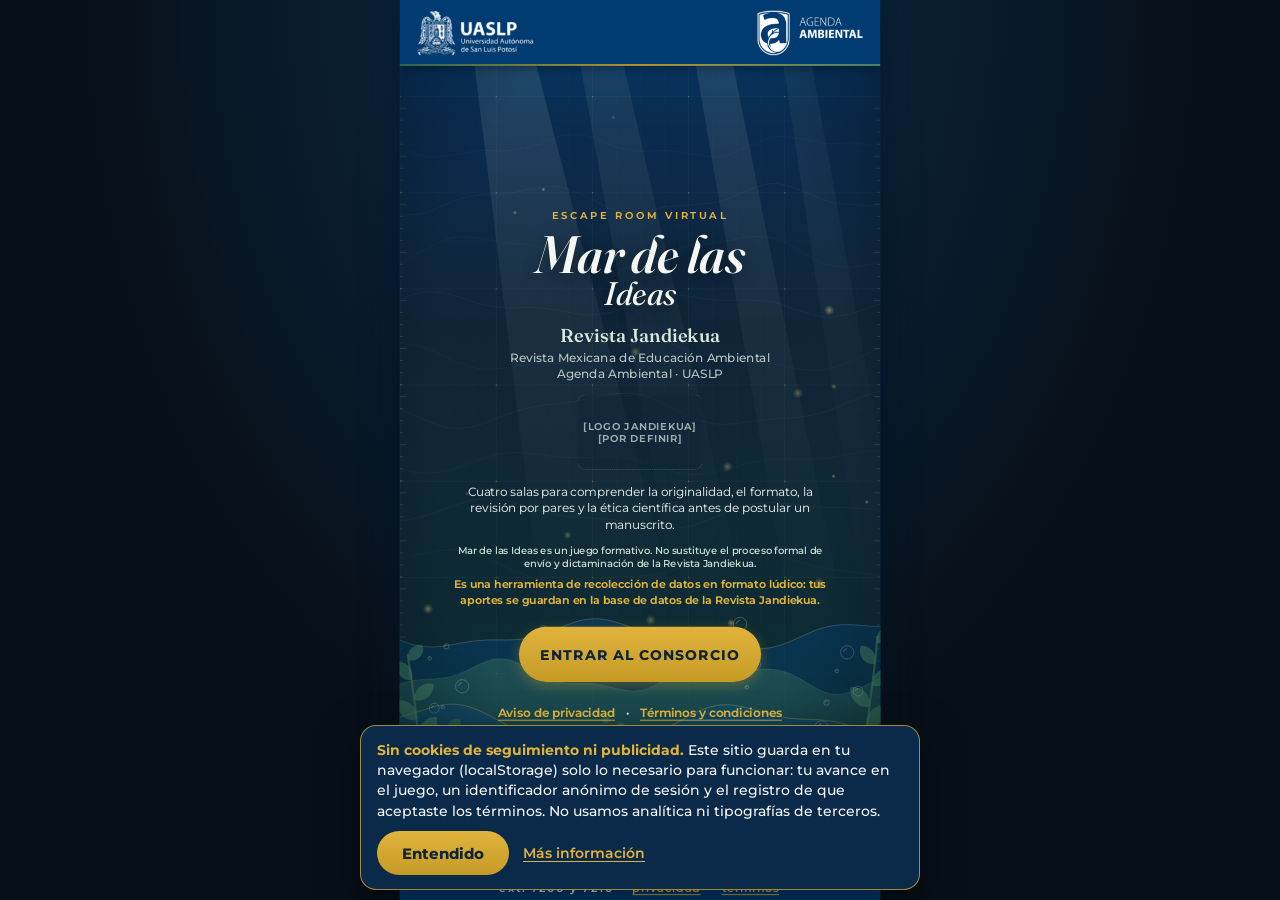
==== commit 8f404754: "v4 legal: aviso de privacidad, términos, consentimiento, aviso de almacenamiento, descargar/borrar d" ====
--- a/index.html
+++ b/index.html
@@ -7,10 +7,14 @@
   <meta name="color-scheme" content="dark">
   <meta http-equiv="Cache-Control" content="no-cache, no-store, must-revalidate">
   <meta http-equiv="Pragma" content="no-cache">
+  <link rel="icon" href="data:,">
   <title>Mar de las Ideas · Escape room virtual · Revista Jandiekua</title>
+  <meta http-equiv="Content-Security-Policy" content="default-src 'self'; script-src 'self'; style-src 'self' 'unsafe-inline'; img-src 'self' data: blob:; font-src 'self'; connect-src 'self' https://firestore.googleapis.com https://identitytoolkit.googleapis.com https://securetoken.googleapis.com; object-src 'none'; base-uri 'self'; form-action 'self'">
+  <meta name="referrer" content="strict-origin-when-cross-origin">
   <meta name="description" content="Escape room virtual de inducción a la publicación científica de la Revista Jandiekua, Agenda Ambiental UASLP.">
-  <link rel="stylesheet" href="css/juego.css?v=20261112j">
-  <link rel="stylesheet" href="css/mar_ideas.css?v=20261112j">
+  <link rel="stylesheet" href="css/juego.css?v=20261112m">
+  <link rel="stylesheet" href="css/mar_ideas.css?v=20261112m">
+  <link rel="stylesheet" href="css/legal.css?v=20261112m">
 </head>
 <body>
   <div id="escenario">
@@ -31,7 +35,7 @@
 
       <main id="escena"></main>
 
-      <footer class="pie">ext. 7200 y 7210</footer>
+      <footer class="pie"><span>ext. 7200 y 7210</span><span class="pie-sep" aria-hidden="true">·</span><a href="aviso-privacidad.html" target="_blank" rel="noopener">privacidad</a><span class="pie-sep" aria-hidden="true">·</span><a href="terminos.html" target="_blank" rel="noopener">términos</a></footer>
       <div id="capa-arrastre" aria-hidden="true"></div>
     </div>
   </div>
@@ -47,8 +51,21 @@
     </div>
   </div>
 
+  <div id="modal-borrar" class="modal" hidden role="alertdialog" aria-modal="true" aria-labelledby="borrar-titulo" aria-describedby="borrar-texto">
+    <div class="modal-carta compacta">
+      <h2 id="borrar-titulo">¿Borrar tus datos?</h2>
+      <p id="borrar-texto">Se eliminarán de la base de datos de la Revista Jandiekua tu nombre, tu procedencia, tu título de investigación, tus ideas y tus colocaciones, y se descontará tu aporte de los conteos. No se puede deshacer. El certificado que ya generaste no se afecta.</p>
+      <p id="borrar-mensaje" class="borrar-mensaje" role="status" aria-live="polite"></p>
+      <div class="modal-acciones">
+        <button type="button" class="btn-modal secundario" id="borrar-cancelar">Cancelar</button>
+        <button type="button" class="btn-modal peligro" id="borrar-confirmar">Sí, borrar mis datos</button>
+      </div>
+    </div>
+  </div>
+
   <div id="toast" class="toast" hidden role="status"></div>
-  <script src="js/mar_ideas.js?v=20261112j"></script>
-  <script type="module" src="js/juego.js?v=20261112j"></script>
+  <script src="js/legal.js?v=20261112m"></script>
+  <script src="js/mar_ideas.js?v=20261112m"></script>
+  <script type="module" src="js/juego.js?v=20261112m"></script>
 </body>
 </html>
--- a/css/juego.css
+++ b/css/juego.css
@@ -580,7 +580,14 @@
 #mar {
   position: absolute;
   inset: 56px 16px 8px;
-  overflow: visible;
+  overflow-x: hidden;
+  overflow-y: auto;
+  -webkit-overflow-scrolling: touch;
+}
+#mar-caja {
+  position: relative;
+  width: 100%;
+  min-height: 100%;
 }
 #capa-arrastre {
   position: absolute;
@@ -596,10 +603,11 @@
 .nodo {
   position: absolute;
   left: 0; top: 0;
-  width: var(--idea-lado, 200px);
-  max-width: var(--idea-max, 280px);
-  min-width: var(--idea-min, 120px);
-  min-height: var(--idea-min, 120px);
+  width: auto;
+  height: auto;
+  min-width: 0;
+  min-height: 0;
+  max-width: none;
   padding: var(--idea-pad, 16px);
   border-radius: 22px;
   background: linear-gradient(180deg, #fff, var(--papel));
@@ -608,7 +616,7 @@
   box-shadow: 0 8px 18px rgba(0, 0, 0, 0.28);
   font-size: var(--idea-fonte, 26px);
   font-weight: 650;
-  line-height: 1.2;
+  line-height: 1.25;
   text-align: center;
   cursor: grab;
   touch-action: none;
@@ -616,9 +624,20 @@
   will-change: transform;
   transform-origin: center center;
   display: flex;
-  align-items: center;
-  justify-content: center;
-  overflow: hidden;
+  flex-direction: column;
+  align-items: center;
+  justify-content: center;
+  overflow: visible;
+  box-sizing: border-box;
+  white-space: normal;
+  overflow-wrap: anywhere;
+  word-break: break-word;
+  hyphens: auto;
+}
+.nodo .nodo-texto {
+  display: block;
+  width: 100%;
+  overflow: visible;
 }
 .nodo:active { cursor: grabbing; }
 .nodo.arrastre {
@@ -1000,3 +1019,151 @@
   pointer-events: none;
   z-index: 5;
 }
+
+
+/* ---------- v4 · Privacidad y términos: pie, portada, consentimiento y «Tus datos» ---------- */
+.pie { gap: 16px; font-size: 24px; }
+.pie a {
+  color: var(--oro-2);
+  text-decoration: underline;
+  text-underline-offset: 5px;
+  letter-spacing: 0.1em;
+  padding: 12px 4px;
+}
+.pie a:focus-visible { outline: 2px solid var(--oro-2); outline-offset: 2px; }
+.pie-sep { opacity: 0.55; letter-spacing: 0; }
+
+.portada .aviso-datos {
+  margin-top: 14px;
+  max-width: 840px;
+  text-align: center;
+  font-size: 24px;
+  line-height: 1.4;
+  font-weight: 650;
+  color: var(--oro-2);
+}
+.enlaces-legales {
+  display: flex;
+  flex-wrap: wrap;
+  align-items: center;
+  justify-content: center;
+  gap: 8px 14px;
+  margin-top: 8px;
+  font-size: 26px;
+  font-weight: 650;
+  color: var(--espuma);
+}
+.enlaces-legales a {
+  min-height: 124px;
+  display: inline-flex;
+  align-items: center;
+  padding: 0 10px;
+  color: var(--oro-2);
+  text-decoration: underline;
+  text-underline-offset: 6px;
+}
+.enlaces-legales a:focus-visible { outline: 3px solid var(--oro-2); outline-offset: 2px; border-radius: 12px; }
+
+/* Casilla de consentimiento (sala 1 y cierre) */
+.consentimiento { margin-top: 6px; }
+.consent-etiqueta {
+  display: flex;
+  align-items: center;
+  gap: 18px;
+  min-height: 124px;
+  font-size: 28px;
+  font-weight: 650;
+  line-height: 1.3;
+  color: var(--abismo);
+  cursor: pointer;
+}
+.consent-etiqueta input[type="checkbox"] {
+  flex: none;
+  color-scheme: light;
+  width: 64px;
+  height: 64px;
+  accent-color: var(--azul);
+  cursor: pointer;
+}
+.consent-etiqueta a { color: var(--azul); text-decoration: underline; font-weight: 800; }
+.consent-etiqueta em { font-weight: 500; font-style: normal; opacity: 0.85; }
+.consent-ayuda {
+  font-size: 22px;
+  line-height: 1.35;
+  font-weight: 550;
+  color: var(--azul);
+}
+#btn-registrar-titulo[aria-disabled="true"] {
+  opacity: 0.45;
+  filter: grayscale(0.4);
+  box-shadow: none;
+}
+/* Mientras falta el título, la tarjeta puede crecer sobre los tanques (están bloqueados) */
+.sala.pretitulo .zona-reto { overflow: visible; z-index: 9; }
+.sala.pretitulo .carta-reto { flex-shrink: 0; overflow: visible; }
+.carta-reto .consent-etiqueta { font-size: 28px; line-height: 1.3; font-weight: 650; min-height: 124px; }
+.carta-reto .consent-ayuda { font-size: 22px; line-height: 1.35; font-weight: 550; }
+.sala.pretitulo .zona-tanques.bloqueado::after { display: none; }
+
+form.registro .nota-datos { font-size: 22px; line-height: 1.4; font-weight: 500; color: var(--espuma); }
+form.registro .nota-datos a { color: var(--oro-2); text-decoration: underline; }
+form.registro label.consent-etiqueta {
+  flex-direction: row;
+  align-items: center;
+  font-size: 26px;
+  color: var(--espuma);
+}
+form.registro label.consent-etiqueta a { color: var(--oro-2); }
+form.registro label.consent-etiqueta input[type="checkbox"] { width: 56px; height: 56px; accent-color: var(--oro); }
+form.registro .consent-ayuda { color: var(--espuma); }
+form.registro .campo-correo small { font-size: 20px; font-weight: 500; opacity: 0.9; line-height: 1.35; }
+form.registro label.campo-correo[hidden] { display: none; }
+
+/* «Tus datos»: descargar y borrar */
+.mis-datos {
+  width: min(760px, 100%);
+  margin-top: 8px;
+  padding: 28px;
+  display: flex;
+  flex-direction: column;
+  gap: 14px;
+  background: rgba(16, 36, 56, 0.55);
+  border: 1px solid rgba(216, 232, 223, 0.3);
+  border-radius: 24px;
+}
+.mis-datos h3 {
+  font-family: var(--serif);
+  font-style: italic;
+  font-size: 44px;
+  font-weight: 550;
+  color: #fff;
+}
+.mis-datos p { font-size: 24px; line-height: 1.4; font-weight: 500; color: var(--espuma); }
+.acciones-datos { display: flex; flex-direction: column; gap: 12px; }
+.btn-datos {
+  appearance: none;
+  min-height: 124px;
+  padding: 24px 32px;
+  border-radius: 999px;
+  border: 2px solid var(--oro-2);
+  background: rgba(216, 232, 223, 0.1);
+  color: var(--espuma);
+  font-size: 28px;
+  font-weight: 700;
+  display: flex;
+  align-items: center;
+  justify-content: center;
+  text-align: center;
+}
+.btn-datos.peligro { border-color: #E59A9A; background: rgba(155, 44, 44, 0.3); color: #FFE3E3; }
+.btn-datos:disabled { opacity: 0.4; cursor: not-allowed; }
+.btn-datos:focus-visible { outline: 3px solid #fff; outline-offset: 3px; }
+.estado-datos { color: var(--oro-2) !important; font-weight: 650 !important; min-height: 1.4em; }
+.estado-datos.error { color: #FFB4B4 !important; }
+.mis-datos .enlaces-legales { margin-top: 0; }
+
+/* v4: el aviso flotante ocupa el ancho necesario (antes se estrechaba a la mitad en móvil) */
+.toast { width: max-content; max-width: min(820px, 92vw); bottom: max(8vh, 24px); }
+
+/* v4: con la sección «Tus datos» el cierre desborda y hace scroll; que nada se encoja (el certificado se recortaba) */
+.cierre > *, .cierre.diploma-vista > * { flex-shrink: 0; }
--- a/css/mar_ideas.css
+++ b/css/mar_ideas.css
@@ -1,5 +1,5 @@
 /* Mar de ideas: hundimiento, tamaño y arrastre. Se carga después de css/juego.css. */
-#mar { overflow: visible; }
+#mar { overflow-x: hidden; overflow-y: auto; }
 .nodo { transform-origin: 50% 50%; will-change: transform; }
 .nodo:focus-visible { outline: 3px solid var(--oro-2); outline-offset: 6px; border-radius: 28px; }
 
--- a/css/legal.css
+++ b/css/legal.css
@@ -0,0 +1,242 @@
+/* Páginas legales (aviso de privacidad y términos), banner de almacenamiento y diálogo de borrado.
+   Tipografías alojadas en el sitio (sin Google Fonts). Todo está acotado a .pagina-legal,
+   #aviso-almacenamiento y .compacta para no afectar al juego. */
+@font-face {
+  font-family: "Fraunces";
+  src: url("../assets/fonts/Fraunces.woff") format("woff");
+  font-weight: 100 900;
+  font-style: normal;
+  font-display: swap;
+}
+@font-face {
+  font-family: "Fraunces";
+  src: url("../assets/fonts/Fraunces-Italic.woff") format("woff");
+  font-weight: 100 900;
+  font-style: italic;
+  font-display: swap;
+}
+@font-face {
+  font-family: "Montserrat";
+  src: url("../assets/fonts/Montserrat.woff") format("woff");
+  font-weight: 100 900;
+  font-style: normal;
+  font-display: swap;
+}
+
+/* ---------- Banner de almacenamiento (strictly necessary) ---------- */
+#aviso-almacenamiento {
+  position: fixed;
+  left: 0; right: 0; bottom: 0;
+  z-index: 60;
+  display: flex;
+  justify-content: center;
+  padding: 0 10px calc(10px + env(safe-area-inset-bottom, 0px));
+  pointer-events: none;
+}
+#aviso-almacenamiento[hidden] { display: none; }
+#aviso-almacenamiento .caja {
+  pointer-events: auto;
+  width: min(560px, 100%);
+  background: #0b2a4a;
+  color: #F5F7F9;
+  border: 1px solid rgba(224, 180, 60, 0.7);
+  border-radius: 16px;
+  padding: 14px 16px 14px;
+  box-shadow: 0 14px 40px rgba(0, 0, 0, 0.5);
+  font-family: "Montserrat", "Segoe UI", system-ui, sans-serif;
+  font-size: 14px;
+  line-height: 1.45;
+  user-select: text;
+  -webkit-user-select: text;
+}
+#aviso-almacenamiento p { margin: 0 0 10px; font-weight: 500; }
+#aviso-almacenamiento strong { font-weight: 700; color: #E0B43C; }
+#aviso-almacenamiento .acciones { display: flex; align-items: center; gap: 14px; flex-wrap: wrap; }
+#aviso-almacenamiento a {
+  color: #E0B43C;
+  text-decoration: underline;
+  text-underline-offset: 3px;
+  font-weight: 600;
+  min-height: 44px;
+  display: inline-flex;
+  align-items: center;
+}
+#aviso-almacenamiento button {
+  appearance: none;
+  border: 0;
+  min-height: 44px;
+  min-width: 132px;
+  padding: 10px 22px;
+  border-radius: 999px;
+  background: linear-gradient(180deg, #E0B43C, #C59B27);
+  color: #102438;
+  font: 750 15px "Montserrat", "Segoe UI", system-ui, sans-serif;
+  cursor: pointer;
+}
+#aviso-almacenamiento a:focus-visible,
+#aviso-almacenamiento button:focus-visible { outline: 3px solid #fff; outline-offset: 2px; }
+
+/* ---------- Diálogo de confirmación de borrado (tamaño real, no escalado) ---------- */
+.modal-carta.compacta { width: min(440px, 92vw); padding: 24px 22px 22px; }
+.modal-carta.compacta h2 { font-size: 26px; line-height: 1.15; }
+.modal-carta.compacta p { font-size: 15px; line-height: 1.5; font-weight: 500; margin-top: 12px; color: #102438; }
+.modal-carta.compacta .borrar-mensaje { min-height: 1.4em; font-weight: 700; color: #003B71; }
+.modal-acciones { display: flex; gap: 10px; flex-wrap: wrap; margin-top: 16px; }
+.btn-modal {
+  appearance: none;
+  flex: 1 1 150px;
+  min-height: 48px;
+  padding: 12px 18px;
+  border: 0;
+  border-radius: 999px;
+  font: 750 15px "Montserrat", "Segoe UI", system-ui, sans-serif;
+  cursor: pointer;
+}
+.btn-modal.secundario { background: #dfe7e2; color: #102438; }
+.btn-modal.peligro { background: #9b2c2c; color: #fff; }
+.btn-modal:disabled { opacity: 0.5; cursor: not-allowed; }
+.btn-modal:focus-visible { outline: 3px solid #003B71; outline-offset: 2px; }
+
+/* ---------- Páginas legales ---------- */
+.pagina-legal {
+  margin: 0;
+  background: radial-gradient(ellipse at 50% 0%, #0c2c4c 0%, #071018 62%) fixed #071018;
+  color: #F5F7F9;
+  font-family: "Montserrat", "Segoe UI", system-ui, sans-serif;
+  font-size: 16px;
+  line-height: 1.6;
+  -webkit-font-smoothing: antialiased;
+  min-height: 100vh;
+}
+.pagina-legal *, .pagina-legal *::before, .pagina-legal *::after { box-sizing: border-box; }
+.pagina-legal .barra-legal {
+  position: sticky;
+  top: 0;
+  z-index: 30;
+  background: #003B71;
+  display: flex;
+  align-items: center;
+  justify-content: space-between;
+  gap: 12px;
+  padding: 8px 14px;
+  box-shadow: 0 6px 24px rgba(0, 0, 0, 0.35);
+}
+.pagina-legal .barra-legal::after {
+  content: "";
+  position: absolute;
+  left: 0; right: 0; bottom: 0;
+  height: 3px;
+  background: linear-gradient(90deg, #2E6B4E, #C59B27 50%, #4A8B68);
+}
+.pagina-legal .barra-legal img { height: 40px; width: auto; max-width: none; display: block; }
+.pagina-legal .documento {
+  max-width: 760px;
+  margin: 0 auto;
+  padding: 22px 18px 56px;
+  user-select: text;
+  -webkit-user-select: text;
+}
+.pagina-legal .kicker {
+  font-size: 12px;
+  font-weight: 750;
+  letter-spacing: 0.18em;
+  text-transform: uppercase;
+  color: #E0B43C;
+}
+.pagina-legal h1 {
+  font-family: "Fraunces", Georgia, serif;
+  font-style: italic;
+  font-weight: 550;
+  font-size: 34px;
+  line-height: 1.1;
+  margin: 6px 0 10px;
+  color: #fff;
+}
+.pagina-legal h2 {
+  font-family: "Fraunces", Georgia, serif;
+  font-weight: 600;
+  font-size: 23px;
+  line-height: 1.2;
+  margin: 34px 0 8px;
+  color: #fff;
+  scroll-margin-top: 72px;
+}
+.pagina-legal h3 { font-size: 16px; font-weight: 750; margin: 18px 0 4px; color: #E0B43C; }
+.pagina-legal p, .pagina-legal li { color: rgba(245, 247, 249, 0.93); font-weight: 450; }
+.pagina-legal p { margin: 8px 0; }
+.pagina-legal ul, .pagina-legal ol { margin: 8px 0 8px 22px; }
+.pagina-legal li { margin: 5px 0; }
+.pagina-legal a { color: #E0B43C; text-underline-offset: 3px; }
+.pagina-legal a:focus-visible { outline: 3px solid #fff; outline-offset: 2px; border-radius: 4px; }
+.pagina-legal .version {
+  font-size: 13px;
+  color: rgba(216, 232, 223, 0.9);
+  border-left: 3px solid #C59B27;
+  padding: 4px 0 4px 12px;
+  margin: 10px 0 16px;
+}
+.pagina-legal .borrador {
+  background: rgba(197, 155, 39, 0.14);
+  border: 1px solid rgba(224, 180, 60, 0.55);
+  border-radius: 12px;
+  padding: 10px 14px;
+  font-size: 14px;
+  margin: 14px 0;
+}
+.pagina-legal .pd { background: rgba(224, 180, 60, 0.2); color: #FFE9A8; border-radius: 4px; padding: 0 4px; font-weight: 650; white-space: nowrap; }
+.pagina-legal .pestanas { display: flex; flex-wrap: wrap; gap: 8px; margin: 14px 0 6px; }
+.pagina-legal .pestanas a {
+  min-height: 44px;
+  display: inline-flex;
+  align-items: center;
+  padding: 0 18px;
+  border-radius: 999px;
+  border: 1px solid rgba(216, 232, 223, 0.45);
+  background: rgba(16, 36, 56, 0.55);
+  color: #D8E8DF;
+  text-decoration: none;
+  font-weight: 650;
+  font-size: 15px;
+}
+.pagina-legal .pestanas a[aria-current="page"], .pagina-legal .pestanas a.activa { background: #C59B27; color: #102438; border-color: #C59B27; }
+.pagina-legal .tarjeta {
+  background: rgba(16, 36, 56, 0.6);
+  border: 1px solid rgba(216, 232, 223, 0.28);
+  border-radius: 16px;
+  padding: 14px 18px 16px;
+  margin: 14px 0;
+}
+.pagina-legal .tarjeta h2 { margin-top: 4px; }
+.pagina-legal .tabla-scroll { overflow-x: auto; margin: 10px 0; border-radius: 12px; border: 1px solid rgba(216, 232, 223, 0.28); }
+.pagina-legal table { width: 100%; border-collapse: collapse; font-size: 14px; min-width: 520px; }
+.pagina-legal th, .pagina-legal td { text-align: left; vertical-align: top; padding: 9px 12px; border-bottom: 1px solid rgba(216, 232, 223, 0.18); }
+.pagina-legal th { background: rgba(0, 59, 113, 0.75); color: #fff; font-weight: 700; }
+.pagina-legal tr:last-child td { border-bottom: 0; }
+.pagina-legal code { font-family: ui-monospace, Menlo, Consolas, monospace; font-size: 0.9em; background: rgba(216, 232, 223, 0.12); padding: 1px 5px; border-radius: 4px; }
+.pagina-legal .volver {
+  display: inline-flex;
+  align-items: center;
+  min-height: 44px;
+  font-weight: 700;
+  text-decoration: none;
+  padding: 0 4px;
+}
+.pagina-legal .pie-legal {
+  border-top: 1px solid rgba(216, 232, 223, 0.25);
+  margin-top: 40px;
+  padding-top: 16px;
+  font-size: 13px;
+  color: rgba(216, 232, 223, 0.85);
+}
+.pagina-legal .pie-legal a { min-height: 44px; display: inline-flex; align-items: center; margin-right: 14px; }
+@media (min-width: 700px) {
+  .pagina-legal { font-size: 17px; }
+  .pagina-legal h1 { font-size: 44px; }
+  .pagina-legal .barra-legal img { height: 56px; }
+  .pagina-legal .barra-legal { padding: 10px 28px; }
+}
+@media print {
+  .pagina-legal { background: #fff; color: #000; }
+  .pagina-legal .barra-legal, #aviso-almacenamiento { display: none; }
+  .pagina-legal p, .pagina-legal li, .pagina-legal h1, .pagina-legal h2 { color: #000; }
+}
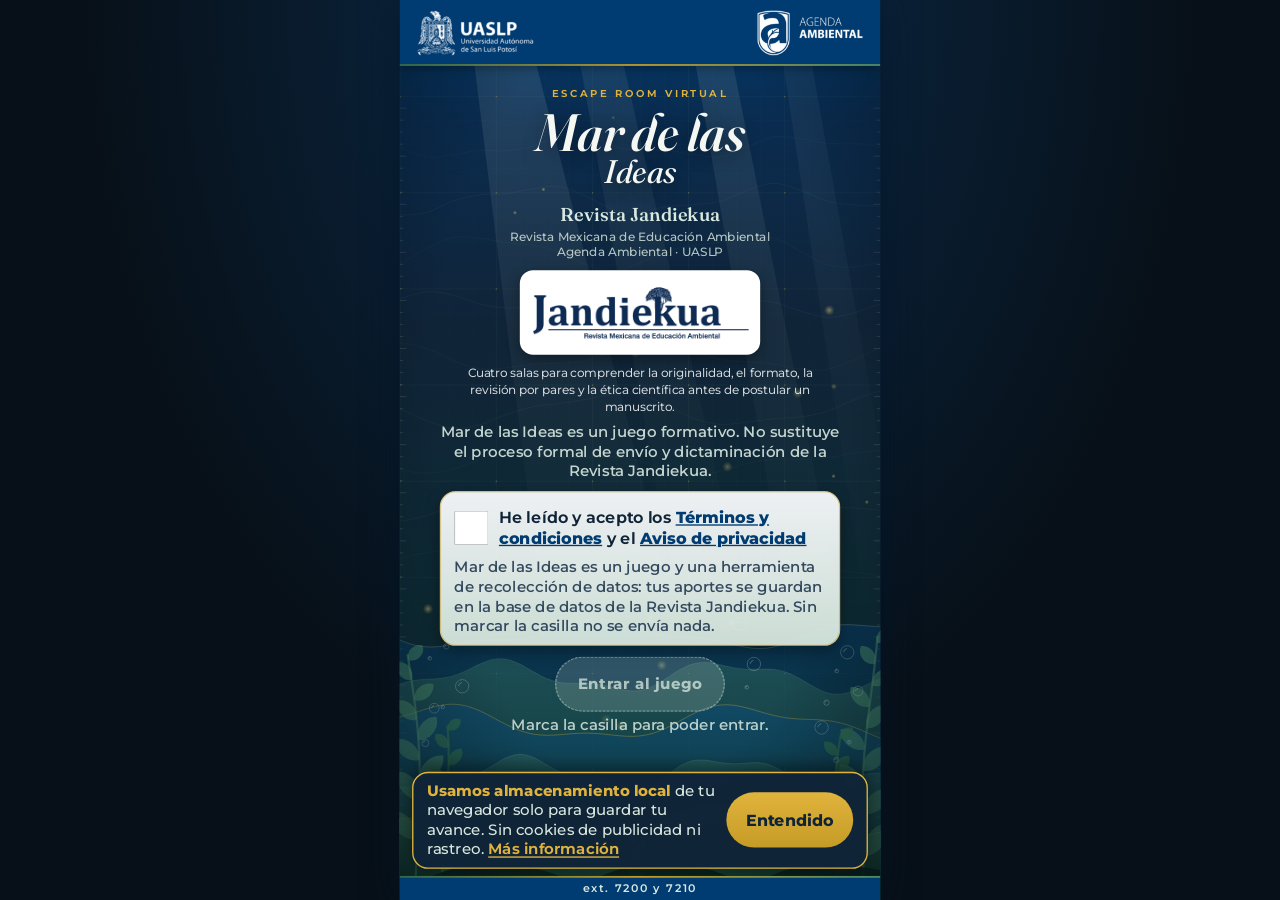
==== commit 2776650d: "Portada con logo y consentimiento; Sala 1 de peces (título por chips, 4 elementos de Sampieri, tanqu" ====
--- a/index.html
+++ b/index.html
@@ -12,9 +12,9 @@
   <meta http-equiv="Content-Security-Policy" content="default-src 'self'; script-src 'self'; style-src 'self' 'unsafe-inline'; img-src 'self' data: blob:; font-src 'self'; connect-src 'self' https://firestore.googleapis.com https://identitytoolkit.googleapis.com https://securetoken.googleapis.com; object-src 'none'; base-uri 'self'; form-action 'self'">
   <meta name="referrer" content="strict-origin-when-cross-origin">
   <meta name="description" content="Escape room virtual de inducción a la publicación científica de la Revista Jandiekua, Agenda Ambiental UASLP.">
-  <link rel="stylesheet" href="css/juego.css?v=20261112m">
-  <link rel="stylesheet" href="css/mar_ideas.css?v=20261112m">
-  <link rel="stylesheet" href="css/legal.css?v=20261112m">
+  <link rel="stylesheet" href="css/juego.css?v=20261113a">
+  <link rel="stylesheet" href="css/mar_ideas.css?v=20261113a">
+  <link rel="stylesheet" href="css/legal.css?v=20261113a">
 </head>
 <body>
   <div id="escenario">
@@ -64,8 +64,9 @@
   </div>
 
   <div id="toast" class="toast" hidden role="status"></div>
-  <script src="js/legal.js?v=20261112m"></script>
-  <script src="js/mar_ideas.js?v=20261112m"></script>
-  <script type="module" src="js/juego.js?v=20261112m"></script>
+  <script src="js/legal.js?v=20261113a"></script>
+  <script src="js/mar_ideas.js?v=20261113a"></script>
+  <script src="js/peces.js?v=20261113a"></script>
+  <script type="module" src="js/juego.js?v=20261113a"></script>
 </body>
 </html>
--- a/css/juego.css
+++ b/css/juego.css
@@ -1167,3 +1167,181 @@
 
 /* v4: con la sección «Tus datos» el cierre desborda y hace scroll; que nada se encoja (el certificado se recortaba) */
 .cierre > *, .cierre.diploma-vista > * { flex-shrink: 0; }
+
+/* =====================================================================================
+   v5 · Portada (logo, consentimiento, aviso de almacenamiento) y Sala 1 «Túnel de la Originalidad» (peces)
+   Medidas en px del lienzo de 1080 de ancho: botones ≥124, texto ≥34 (≈44 px y ≈12 px reales a 390 px).
+   ===================================================================================== */
+:root { --q: #2F9C84; --q-f: #BDE8DC; --qu: #C59B27; --qu-f: #F6DE98; --d: #3E8FD0; --d-f: #B8DAF6; --c: #D36B71; --c-f: #F4C4C1; --n: #7FA494; --n-f: #D8E8DF; }
+
+/* el pie solo muestra las extensiones: los enlaces legales viven en la portada */
+#lienzo[data-vista="sala"] .pie a, #lienzo[data-vista="sala"] .pie-sep,
+#lienzo[data-vista="portada"] .pie a, #lienzo[data-vista="portada"] .pie-sep { display: none; }
+
+/* ---------- Portada ---------- */
+.portada { justify-content: flex-start; padding-top: 50px; overflow: hidden; }
+.logo-jandiekua {
+  margin-top: 22px; width: 540px; padding: 20px; border-radius: 30px; background: #fff;
+  box-shadow: 0 10px 28px rgba(0, 0, 0, .35); display: grid; place-items: center; line-height: 0;
+}
+.logo-jandiekua img { width: 500px; height: 150px; display: block; background: #fff; }
+.portada .entradilla { margin-top: 24px; }
+.portada .aviso-juego { margin-top: 14px; font-size: 34px; line-height: 1.3; font-weight: 550; max-width: 900px; opacity: .9; }
+.consent-card {
+  margin-top: 22px; width: 900px; border-radius: 36px; padding: 18px 30px 20px;
+  background: linear-gradient(180deg, rgba(245, 247, 249, .97), rgba(216, 232, 223, .94)); color: var(--abismo);
+  border: 3px solid rgba(197, 155, 39, .5); box-shadow: 0 14px 34px rgba(0, 0, 0, .35); text-align: left;
+}
+.consent-card .consentimiento { margin: 0; }
+.consent-card .consent-etiqueta { font-size: 36px; line-height: 1.28; font-weight: 650; min-height: 124px; gap: 24px; }
+.consent-card .consent-etiqueta input[type="checkbox"] { flex: 0 0 76px; width: 76px; height: 76px; accent-color: var(--azul); }
+.consent-card .consent-ayuda { margin-top: 4px; font-size: 34px; line-height: 1.3; font-weight: 550; color: #34495E; }
+.portada .btn-entrar { margin-top: 24px; font-size: 36px; }
+.btn-entrar.bloqueado, .btn-entrar.bloqueado:active {
+  background: rgba(216, 232, 223, .18); color: rgba(216, 232, 223, .75); border: 3px dashed rgba(216, 232, 223, .4);
+  box-shadow: none; font-size: 34px; letter-spacing: .03em; text-transform: none; transform: none; cursor: not-allowed;
+}
+.pista-entrar { margin-top: 8px; font-size: 34px; color: var(--espuma); opacity: .85; font-weight: 550; }
+.pista-entrar[hidden] { display: none; }
+.cookies {
+  position: absolute; z-index: 14; left: 28px; right: 28px; bottom: 16px; border-radius: 36px; padding: 18px 30px 20px;
+  background: rgba(16, 36, 56, .97); border: 3px solid var(--oro-2); box-shadow: 0 -10px 40px rgba(0, 0, 0, .5); color: var(--espuma);
+  display: flex; align-items: center; gap: 24px;
+}
+.cookies[hidden] { display: none; }
+.cookies p { flex: 1; font-size: 34px; line-height: 1.28; font-weight: 500; margin: 0; }
+.cookies strong { color: var(--oro-2); font-weight: 750; }
+.cookies a { color: var(--oro-2); font-weight: 650; text-decoration: underline; text-underline-offset: 6px; }
+.cookies button {
+  flex: 0 0 auto; min-height: 124px; padding: 0 44px; border-radius: 62px; border: 0;
+  background: linear-gradient(180deg, var(--oro-2), var(--oro)); color: var(--abismo); font-size: 36px; font-weight: 750; font-family: inherit;
+}
+
+/* ---------- Sala 1 (peces): lienzo a toda la altura, sin franja ni pie ---------- */
+#lienzo.sala-completa #escena { top: var(--barra); bottom: 0; }
+#lienzo.sala-completa .franja-llaves, #lienzo.sala-completa .pie { display: none; }
+.sala.sala-peces {
+  position: absolute; inset: 0; display: flex; flex-direction: column; padding: 16px 0 0; gap: 12px; grid-template-rows: none;
+}
+.sala-peces .arriba { flex: 0 0 auto; display: flex; flex-direction: column; gap: 12px; padding: 0 28px; }
+.sala-peces .mini { font-size: 34px; letter-spacing: .14em; text-transform: uppercase; color: var(--oro-2); font-weight: 700; padding: 0 10px; line-height: 1.1; }
+.sala-peces .mini span { color: var(--espuma); letter-spacing: .04em; text-transform: none; font-weight: 600; }
+
+.barra-titulo {
+  position: relative; min-height: 170px; padding: 22px 26px 26px; color: var(--abismo);
+  background: linear-gradient(180deg, rgba(245, 247, 249, .97), rgba(216, 232, 223, .94));
+  border-radius: 40px; border: 3px solid rgba(197, 155, 39, .45); box-shadow: 0 14px 34px rgba(0, 0, 0, .35);
+  transition: box-shadow .2s, border-color .2s;
+}
+.barra-titulo.ok { border-color: var(--oro-2); box-shadow: 0 0 0 6px rgba(224, 180, 60, .28), 0 14px 34px rgba(0, 0, 0, .35); }
+.barra-titulo.recibiendo { border-color: var(--oro-2); box-shadow: 0 0 0 8px rgba(224, 180, 60, .5), 0 14px 34px rgba(0, 0, 0, .35); }
+.llavefila { display: flex; align-items: center; gap: 14px; font-size: 36px; font-weight: 750; color: #7A5B00; margin: -6px 0 12px; line-height: 1.1; }
+.llavefila[hidden] { display: none; }
+.llavefila img { width: 84px; height: 84px; margin: -12px 0; filter: drop-shadow(0 0 8px rgba(224, 180, 60, .8)); }
+.llavefila.reg { color: #2E6B4E; }
+.llavefila .tick { width: 54px; height: 54px; border-radius: 50%; background: #2E6B4E; color: #fff; display: grid; place-items: center; font-size: 36px; }
+
+.chips { display: flex; flex-wrap: wrap; gap: 12px 10px; align-items: center; min-height: 84px; }
+.chips input {
+  flex: 1 1 260px; min-width: 260px; height: 84px; border: 0; outline: 0; background: transparent; color: var(--abismo);
+  font: 650 40px/1.2 var(--sans); padding: 0 6px; caret-color: var(--oro); color-scheme: light;
+}
+.chips input::placeholder { color: rgba(16, 36, 56, .5); font-weight: 550; opacity: 1; }
+.chips input.antes, .chip.antes { box-shadow: -10px 0 0 -2px var(--oro-2); }
+.chip {
+  height: 76px; display: inline-flex; align-items: center; gap: 10px; padding: 0 24px; border-radius: 38px; font-size: 36px; font-weight: 650; line-height: 1;
+  background: var(--n-f); border-bottom: 7px solid var(--n); white-space: nowrap; cursor: pointer; touch-action: none; user-select: none; -webkit-user-select: none;
+}
+.chip.con { background: none; border: 0; padding: 0 8px; color: #52606D; font-weight: 550; cursor: default; }
+.chip.q { background: var(--q-f); border-bottom-color: var(--q); }
+.chip.qu { background: var(--qu-f); border-bottom-color: var(--qu); }
+.chip.d { background: var(--d-f); border-bottom-color: var(--d); }
+.chip.c { background: var(--c-f); border-bottom-color: var(--c); }
+.chip.sin { background: #fff; border-bottom: 7px dashed rgba(16, 36, 56, .3); }
+.chip svg { width: 56px; height: 34px; flex: 0 0 auto; }
+.chip.q svg { color: var(--q); } .chip.qu svg { color: var(--qu); } .chip.d svg { color: var(--d); } .chip.c svg { color: var(--c); }
+.chip.sel { outline: 5px solid var(--oro-2); outline-offset: 3px; }
+.chip:focus-visible { outline: 5px solid var(--azul); outline-offset: 3px; }
+.chip.levantado { opacity: .3; }
+.chip.chip-fantasma { position: absolute; z-index: 20; transform: translate(-50%, 0); pointer-events: none; box-shadow: 0 18px 24px rgba(0, 0, 0, .45); opacity: 1; }
+.barra-titulo.bloqueada .chip { cursor: default; }
+
+.indic { display: grid; grid-template-columns: repeat(4, 1fr); gap: 12px; }
+.guia { text-wrap: balance; font-size: 34px; line-height: 1.25; font-weight: 600; color: rgba(216, 232, 223, .82); padding: 0 10px; margin-top: 2px; }
+.ind {
+  height: 116px; border-radius: 40px; display: flex; flex-direction: column; align-items: center; justify-content: center; gap: 2px;
+  font-size: 36px; font-weight: 750; letter-spacing: .02em; border: 3px dashed rgba(216, 232, 223, .4); color: rgba(216, 232, 223, .62); background: rgba(16, 36, 56, .35);
+}
+.ind .t { display: flex; align-items: center; gap: 10px; }
+.ind i { width: 26px; height: 26px; border-radius: 50%; border: 3px solid currentColor; display: inline-block; }
+.ind small { font-size: 34px; font-weight: 550; line-height: 1; letter-spacing: 0; opacity: .9; }
+.ind.on { border-style: solid; color: var(--abismo); }
+.ind.on small { color: #34495E; opacity: 1; }
+.ind.on i { background: var(--abismo); border-color: var(--abismo); position: relative; }
+.ind.on i::after { content: ""; position: absolute; left: 6px; top: 1px; width: 7px; height: 13px; border: solid #fff; border-width: 0 4px 4px 0; transform: rotate(45deg); }
+.ind.q.on { background: var(--q-f); border-color: var(--q); } .ind.qu.on { background: var(--qu-f); border-color: var(--qu); }
+.ind.d.on { background: var(--d-f); border-color: var(--d); } .ind.c.on { background: var(--c-f); border-color: var(--c); }
+
+.btn-m {
+  appearance: none; border: 0; width: 100%; min-height: 124px; border-radius: 62px; font-size: 36px; font-weight: 750; letter-spacing: .05em; text-transform: uppercase;
+  display: flex; align-items: center; justify-content: center; text-align: center; padding: 12px 28px; font-family: inherit; margin-top: 18px; cursor: pointer;
+}
+.btn-m[hidden] { display: none; }
+.btn-m.on { background: linear-gradient(180deg, var(--oro-2), var(--oro)); color: #102438; box-shadow: 0 10px 30px rgba(197, 155, 39, .4); }
+.btn-m:focus-visible { outline: 5px solid var(--azul); outline-offset: 4px; }
+
+/* ---------- el tanque ---------- */
+.tanque-peces {
+  flex: 1 1 auto; position: relative; min-height: 0; border-radius: 44px 44px 0 0; overflow: hidden; margin-top: 4px;
+  border: 6px solid rgba(216, 232, 223, .34); border-bottom: 0; box-shadow: inset 0 0 0 4px rgba(0, 59, 113, .4), 0 -10px 30px rgba(0, 0, 0, .3);
+  background: linear-gradient(180deg, #0f4c6b 0%, #0b3a58 38%, #082a43 100%);
+}
+.tanque-peces.recibiendo-chip { box-shadow: inset 0 0 0 8px rgba(224, 180, 60, .7), 0 -10px 30px rgba(0, 0, 0, .3); }
+.tanque-peces .acuario { position: absolute; inset: 0; z-index: 0; }
+.tanque-peces .acuario .pez-a, .tanque-peces .acuario .pez-b { display: none; }
+.tanque-peces::before { content: ""; position: absolute; left: 0; right: 0; top: 0; height: 26px; z-index: 2; background: linear-gradient(180deg, rgba(216, 232, 223, .5), rgba(216, 232, 223, 0)); pointer-events: none; }
+#peces-caja { position: absolute; inset: 0; z-index: 3; overflow: hidden; }
+.hint-vacio { position: absolute; z-index: 5; left: 50%; top: 34%; transform: translateX(-50%); width: 760px; text-align: center; color: rgba(216, 232, 223, .82); font-size: 42px; line-height: 1.3; font-weight: 600; pointer-events: none; }
+.hint-vacio[hidden] { display: none; }
+.hint-vacio svg { width: 190px; height: 80px; display: block; margin: 0 auto 22px; opacity: .7; }
+.hint-vacio p { margin: 0; }
+.hint-vacio small { display: block; margin-top: 14px; font-size: 34px; font-weight: 500; color: rgba(216, 232, 223, .62); }
+.flota-continuar { position: absolute; z-index: 9; left: 50%; bottom: 46px; transform: translateX(-50%); min-width: 560px; width: auto; margin: 0; padding: 12px 60px; box-shadow: 0 12px 34px rgba(0, 0, 0, .5), 0 10px 30px rgba(197, 155, 39, .4); }
+
+/* ---------- peces ---------- */
+.pez { position: absolute; left: 0; top: 0; z-index: 3; will-change: transform; cursor: grab; touch-action: none; user-select: none; -webkit-user-select: none; }
+.pez svg { display: block; overflow: visible; }
+.pez .pal { position: absolute; top: 0; display: flex; align-items: center; justify-content: center; text-align: center; font-weight: 650; color: var(--abismo); white-space: nowrap; line-height: 1.12; pointer-events: none; }
+.pez .n { position: absolute; top: -20px; right: -4px; background: var(--oro); color: var(--abismo); border-radius: 30px; padding: 2px 10px; font-size: 34px; font-weight: 750; line-height: 1; z-index: 2; box-shadow: 0 2px 8px rgba(0, 0, 0, .35); pointer-events: none; }
+.pez:focus-visible { outline: 4px solid var(--oro-2); outline-offset: 6px; border-radius: 30px; }
+.pez.nuevo svg { filter: drop-shadow(0 0 14px rgba(224, 180, 60, .95)); }
+.pez.eco svg { animation: eco-pez 1s ease-out; }
+@keyframes eco-pez { 0% { filter: drop-shadow(0 0 0 rgba(224, 180, 60, 0)); } 25% { filter: drop-shadow(0 0 18px rgba(224, 180, 60, 1)); } 100% { filter: drop-shadow(0 0 0 rgba(224, 180, 60, 0)); } }
+.pez.arrastre { cursor: grabbing; z-index: 20; }
+.pez.arrastre svg { filter: drop-shadow(0 26px 22px rgba(0, 0, 0, .5)); }
+#capa-arrastre .pez { pointer-events: auto; }
+#capa-arrastre .chip-fantasma { pointer-events: none; }
+.onda-agua { position: absolute; width: 120px; height: 26px; border-radius: 50%; border: 4px solid rgba(224, 180, 60, .8); pointer-events: none; z-index: 2; opacity: 0; }
+
+/* ---------- popover de elemento ---------- */
+.pop { position: absolute; z-index: 12; left: 90px; width: 900px; padding: 26px 30px 30px; border-radius: 36px; background: #fff; color: var(--abismo); box-shadow: 0 24px 60px rgba(0, 0, 0, .55); border: 4px solid var(--oro-2); }
+.pop[hidden] { display: none; }
+.pop h4 { font-size: 38px; font-weight: 750; margin-bottom: 16px; line-height: 1.2; }
+.pop h4 span { font-weight: 550; font-size: 34px; color: #52606D; }
+.pop .op { display: grid; grid-template-columns: 1fr 1fr; gap: 14px; }
+.pop .op2 { display: flex; gap: 14px; margin-top: 14px; }
+.pop button { min-height: 124px; border-radius: 62px; border: 4px solid transparent; font-size: 40px; font-weight: 750; display: flex; align-items: center; justify-content: center; gap: 14px; color: var(--abismo); font-family: inherit; cursor: pointer; padding: 0 20px; }
+.pop .op2 button { flex: 1; font-size: 36px; }
+.pop button.sec { background: #fff; border-color: rgba(16, 36, 56, .3); color: #34495E; font-weight: 650; }
+.pop button small { font-size: 34px; font-weight: 600; }
+.pop .b-q { background: var(--q-f); border-color: var(--q); } .pop .b-qu { background: var(--qu-f); border-color: var(--qu); }
+.pop .b-d { background: var(--d-f); border-color: var(--d); } .pop .b-c { background: var(--c-f); border-color: var(--c); }
+.pop .sug { box-shadow: 0 0 0 7px var(--oro-2); }
+.pop button:focus-visible { outline: 5px solid var(--azul); outline-offset: 3px; }
+
+/* zonas táctiles holgadas (≥124 de alto en el lienzo) para chips y peces, sin agrandarlos a la vista */
+.chip:not(.con) { position: relative; }
+.chip:not(.con):not(.chip-fantasma)::after { content: ""; position: absolute; left: -4px; right: -4px; top: -24px; bottom: -24px; }
+.pez::after { content: ""; position: absolute; left: -10px; right: -10px; top: -28px; bottom: -28px; }
+.mas-peces { position: absolute; z-index: 6; left: 20px; bottom: 16px; padding: 6px 22px; border-radius: 30px; font-size: 34px; font-weight: 650; line-height: 1.2; color: var(--espuma); background: rgba(16, 36, 56, .78); border: 2px solid rgba(216, 232, 223, .35); pointer-events: none; }
+.mas-peces[hidden] { display: none; }
